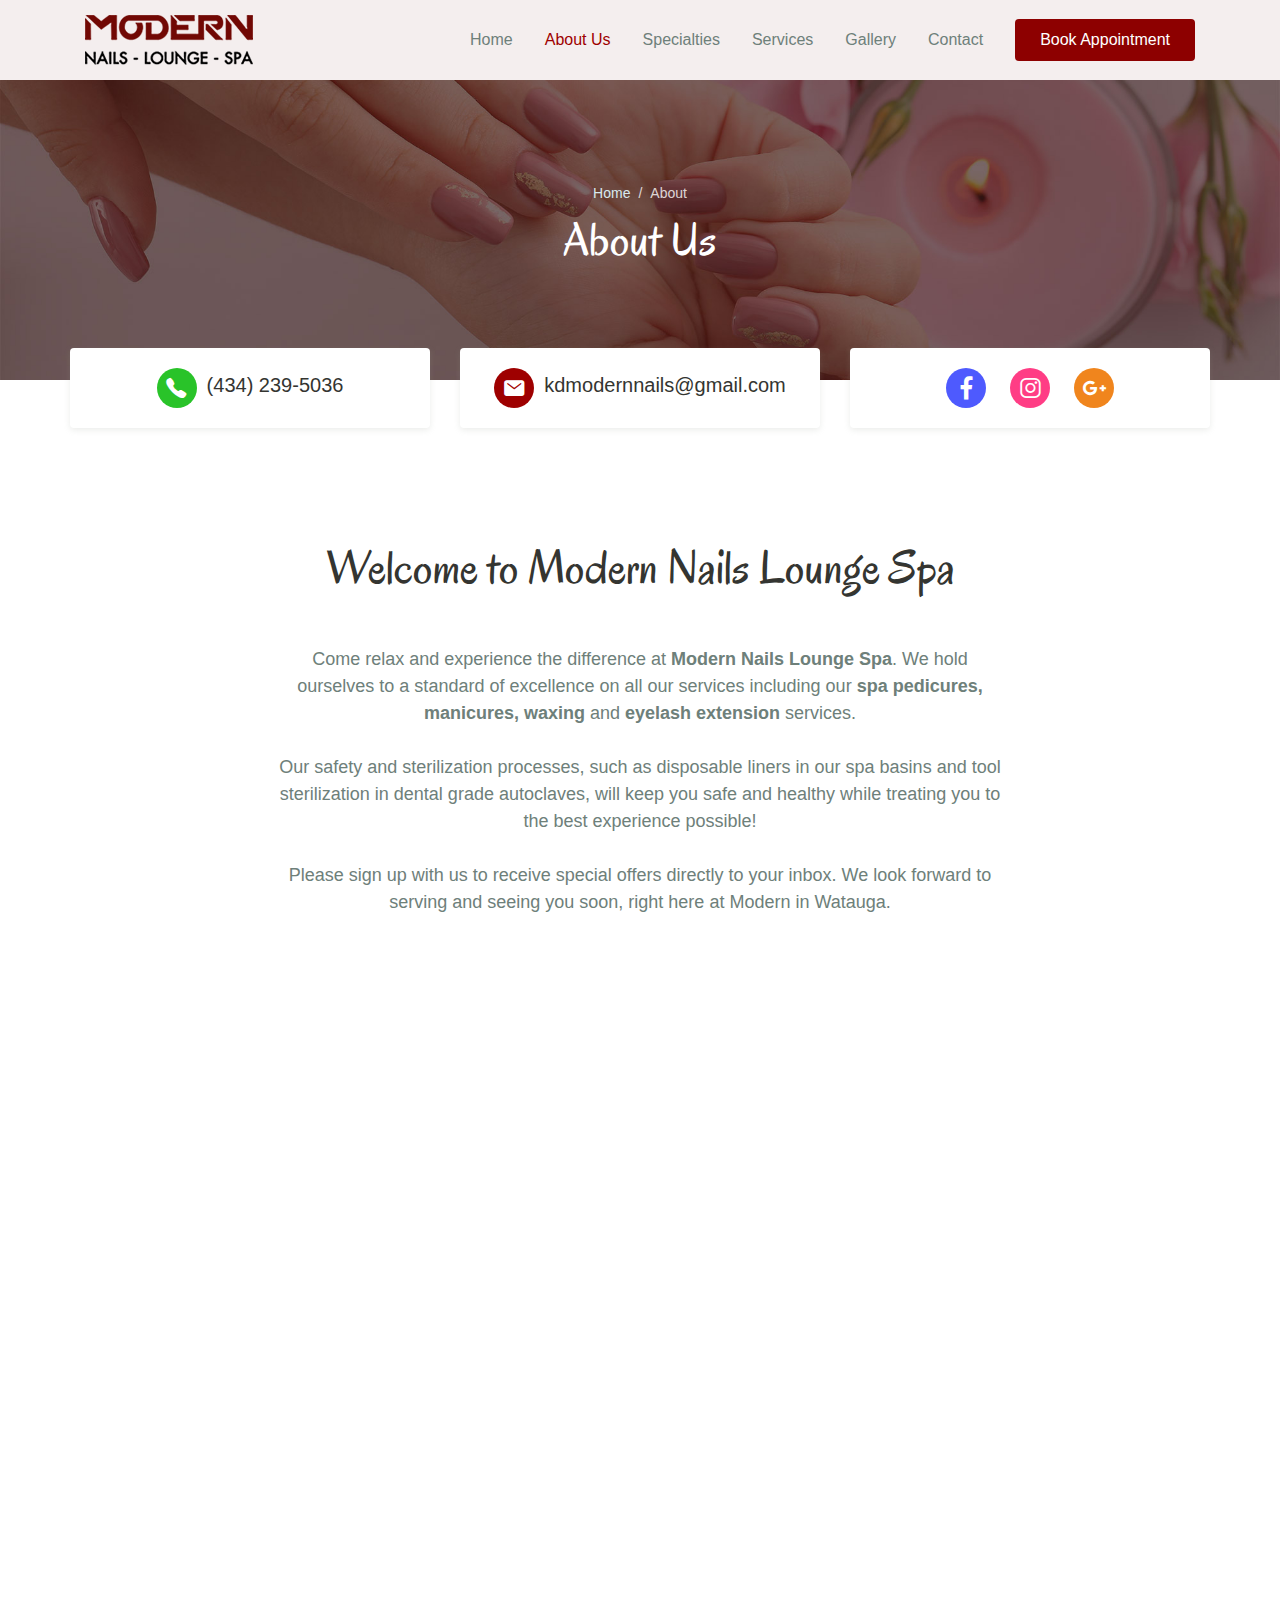
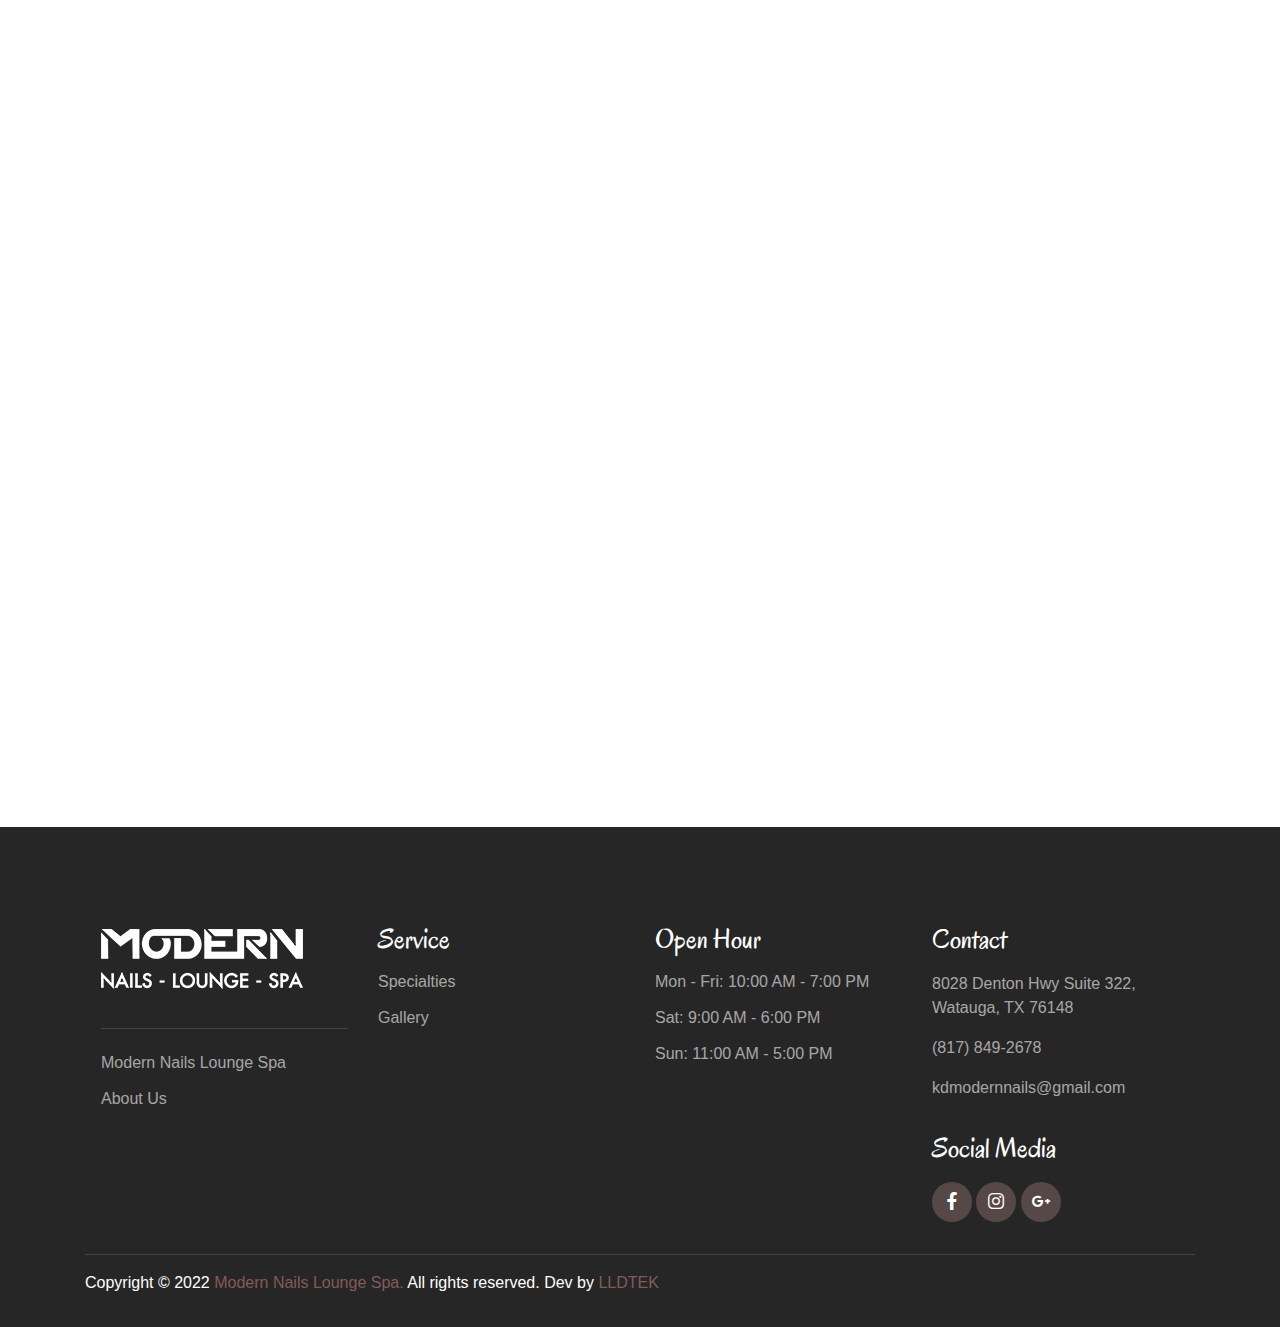
==== about.html @ b83af2dd "asd" ====
<!DOCTYPE html>
<html lang="en">
<head>
  <meta charset="UTF-8">
  <meta name="viewport" content="width=device-width, initial-scale=1.0">

  <meta http-equiv="X-UA-Compatible" content="ie=edge">

  <meta name="copyright" content="MACode ID, https://macodeid.com/">

  <title>Modern Nails Lounge Spa | About Us</title>

  <link rel="icon" href="img/favicon.ico">

  <link rel="stylesheet" href="css/maicons.css">

  <link rel="stylesheet" href="css/bootstrap.css">

  <link rel="stylesheet" href="vendor/owl-carousel/css/owl.carousel.css">

  <link rel="stylesheet" href="vendor/animate/animate.css">

  <link rel="stylesheet" href="css/theme.css">
  <link rel="preconnect" href="https://fonts.googleapis.com">
  <link rel="preconnect" href="https://fonts.gstatic.com" crossorigin>
  <link href="https://fonts.googleapis.com/css2?family=Oregano&display=swap" rel="stylesheet">
</head>
<body>

  <!-- Back to top button -->
  <div class="back-to-top"></div>

  <header>
    <nav class="navbar navbar-expand-lg navbar-light shadow-sm">
      <div class="container">
        <a href="index.html"><img src="img/modern-nails-lounge-logo.png" alt="Modern Nails Lounge Spa"></a>
        <a class="navbar-brand" href="index.html">
        </a>
      
        <button class="navbar-toggler" type="button" data-toggle="collapse" data-target="#navbarSupport" aria-controls="navbarSupport" aria-expanded="false" aria-label="Toggle navigation">
          <span class="navbar-toggler-icon"></span>
        </button>
      
        <div class="collapse navbar-collapse" id="navbarSupport">
          <ul class="navbar-nav ml-auto">
            <li class="nav-item">
              <a class="nav-link" href="index.html">Home</a>
            </li>
            <li class="nav-item active">
              <a class="nav-link" href="about.html">About Us</a>
            </li>
            <li class="nav-item">
              <a class="nav-link" href="specialties.html">Specialties</a>
            </li>
            <li class="nav-item">
              <a class="nav-link" href="services.html">Services</a>
            </li>
            <li class="nav-item">
              <a class="nav-link" href="gallery.html">Gallery</a>
            </li>
            <li class="nav-item">
              <a class="nav-link" href="contact.html">Contact</a>
            </li>
            <li class="nav-item">
              <a class="btn btn-primary ml-lg-3" target=_blank href="https://www.lldtek.com/salon/appt/MTA5NjN8TW9kZXJuTmFpbHMxMjU3OXxUWF8wNTc4N3wyZmE4MjFjZDlkY2Q5Y2VjYjk5MzE4NjRlYmYzYjk3ZQ==">Book Appointment</a>
            </li>
          </ul>
        </div> <!-- .navbar-collapse -->
      </div> <!-- .container -->
    </nav>
  </header>

  <div class="page-banner overlay-dark bg-image" style="background-image: url(img/home/modern-nails-lounge-spa-banner-03.jpg);">
    <div class="banner-section">
      <div class="container text-center wow fadeInUp">
        <nav aria-label="Breadcrumb">
          <ol class="breadcrumb breadcrumb-dark bg-transparent justify-content-center py-0 mb-2">
            <li class="breadcrumb-item"><a href="index.html">Home</a></li>
            <li class="breadcrumb-item active" aria-current="page">About</li>
          </ol>
        </nav>
        <h1 class="font-weight-normal">About Us</h1>
      </div> <!-- .container -->
    </div> <!-- .banner-section -->
  </div> <!-- .page-banner -->


  <div class="page-section py-3 mt-md-n5 custom-index">
    <div class="container p-3 p-md-0">
      <div class="row justify-content-center">
        <div class="col-md-4 col-lg-4 mb-3">
          <div class="card-service wow fadeInUp justify-content-md-center" style="visibility: visible; animation-name: fadeInUp;">
            <div class="circle-shape bg-green text-white">
              <span class="mai-call"></span>
            </div>
            <p>(434) 239-5036</p>
          </div>
        </div>
        <div class="col-md-5 col-lg-4 mb-3">
          <div class="card-service wow fadeInUp justify-content-md-center" style="visibility: visible; animation-name: fadeInUp;">
            <div class="circle-shape bg-primary text-white">
              <span class="mai-mail"></span>
            </div>
            <p>kdmodernnails@gmail.com</p>
          </div>
        </div>
        <div class="col-md-3 col-lg-4">
          <div class="card-service wow fadeInUp justify-content-md-center" style="visibility: visible; animation-name: fadeInUp;">
            <a href="https://www.facebook.com/Modern-Nails-Lounge-Spa-322178868219200" class="facebook" target="_blank">
              <div class="circle-shape bg-secondary text-white mr-2 mr-lg-4">
                <span class="mai-logo-facebook-f"></span>
              </div>
            </a>
            <a href="https://www.facebook.com/Modern-Nails-Lounge-Spa-322178868219200" class="instagram" target="_blank">
              <div class="circle-shape bg-accent text-white mr-2 mr-lg-4">
                <span class="mai-logo-instagram"></span>
              </div>
            </a>
            <a href="https://www.facebook.com/Modern-Nails-Lounge-Spa-322178868219200" class="google" target="_blank">
              <div class="circle-shape bg-orange text-white">
                <span class="mai-logo-google"></span>
              </div>
            </a>
          </div>
        </div>
      </div>
    </div>
  </div>

  <div class="page-section">
    <div class="container">
      <div class="row justify-content-center">
        <div class="col-lg-8 wow fadeInUp">
          <h1 class="text-center mb-5">Welcome to Modern Nails Lounge Spa</h1>
          <div class="text-lg">
            <p class="text-grey mb-4 text-center">Come relax and experience the difference at <b>Modern Nails Lounge Spa</b>. We hold ourselves to a standard of excellence on all our services including our <b>spa pedicures, manicures, waxing </b>and <b>eyelash extension </b> services.
              <br> <br>
  
            Our safety and sterilization processes, such as disposable liners in our spa basins and tool sterilization in dental grade autoclaves, will keep you safe and healthy while treating you to the best experience possible!
            <br><br>
  
            Please sign up with us to receive special offers directly to your inbox. We look forward to serving and seeing you soon, right here at Modern in Watauga.</p>
          </div>
        </div>
        <div class="col-lg-10 mt-5">
          <h1 class="text-center wow fadeInUp">Specialties</h1>
          <img class="m-auto d-block wow fadeInUp" src="img/bg-floral-title.png" alt="">
          <div class="row justify-content-center mt-4">
            <div class="col-md-6 col-lg-4 wow zoomIn">
              <div class="card-doctor">
                <div class="header">
                  <img src="img/home/modern-nails-lounge-spa-specialties-09.jpg" alt="Modern Nails Lounge Spa">
                  <div class="meta">
                    <a target=_blank href="https://www.facebook.com/Modern-Nails-Lounge-Spa-322178868219200"><span class="mai-logo-facebook-f"></span></a>
                    <a target=_blank href="https://www.instagram.com/king_modernnailsinwatauga"><span class="mai-logo-instagram"></span></a>
                    <a target=_blank href="https://goo.gl/maps/R13phb27LmW3voe18"><span class="mai-logo-google"></span></a>
                  </div>
                </div>
              </div>
            </div>
            <div class="col-md-6 col-lg-4 wow zoomIn">
              <div class="card-doctor">
                <div class="header">
                  <img src="img/home/modern-nails-lounge-spa-specialties-08.jpg" alt="Modern Nails Lounge Spa">
                  <div class="meta">
                    <a target=_blank href="https://www.facebook.com/Modern-Nails-Lounge-Spa-322178868219200"><span class="mai-logo-facebook-f"></span></a>
                    <a target=_blank href="https://www.instagram.com/king_modernnailsinwatauga"><span class="mai-logo-instagram"></span></a>
                    <a target=_blank href="https://goo.gl/maps/R13phb27LmW3voe18"><span class="mai-logo-google"></span></a>
                  </div>
                </div>
              </div>
            </div>
            <div class="col-md-6 col-lg-4 wow zoomIn">
              <div class="card-doctor">
                <div class="header">
                  <img src="img/home/modern-nails-lounge-spa-specialties-07.jpg" alt="Modern Nails Lounge Spa">
                  <div class="meta">
                    <a target=_blank href="https://www.facebook.com/Modern-Nails-Lounge-Spa-322178868219200"><span class="mai-logo-facebook-f"></span></a>
                    <a target=_blank href="https://www.instagram.com/king_modernnailsinwatauga"><span class="mai-logo-instagram"></span></a>
                    <a target=_blank href="https://goo.gl/maps/R13phb27LmW3voe18"><span class="mai-logo-google"></span></a>
                  </div>
                </div>
              </div>
            </div>

            <div class="col-md-6 col-lg-4 wow zoomIn">
              <div class="card-doctor">
                <div class="header">
                  <img src="img/home/modern-nails-lounge-spa-specialties-06.jpg" alt="Modern Nails Lounge Spa">
                  <div class="meta">
                    <a target=_blank href="https://www.facebook.com/Modern-Nails-Lounge-Spa-322178868219200"><span class="mai-logo-facebook-f"></span></a>
                    <a target=_blank href="https://www.instagram.com/king_modernnailsinwatauga"><span class="mai-logo-instagram"></span></a>
                    <a target=_blank href="https://goo.gl/maps/R13phb27LmW3voe18"><span class="mai-logo-google"></span></a>
                  </div>
                </div>
              </div>
            </div>

            <div class="col-md-6 col-lg-4 wow zoomIn">
              <div class="card-doctor">
                <div class="header">
                  <img src="img/home/modern-nails-lounge-spa-specialties-05.jpg" alt="Modern Nails Lounge Spa">
                  <div class="meta">
                    <a target=_blank href="https://www.facebook.com/Modern-Nails-Lounge-Spa-322178868219200"><span class="mai-logo-facebook-f"></span></a>
                    <a target=_blank href="https://www.instagram.com/king_modernnailsinwatauga"><span class="mai-logo-instagram"></span></a>
                    <a target=_blank href="https://goo.gl/maps/R13phb27LmW3voe18"><span class="mai-logo-google"></span></a>
                  </div>
                </div>
              </div>
            </div>

            <div class="col-md-6 col-lg-4 wow zoomIn">
              <div class="card-doctor">
                <div class="header">
                  <img src="img/home/modern-nails-lounge-spa-specialties-04.jpg" alt="Modern Nails Lounge Spa">
                  <div class="meta">
                    <a target=_blank href="https://www.facebook.com/Modern-Nails-Lounge-Spa-322178868219200"><span class="mai-logo-facebook-f"></span></a>
                    <a target=_blank href="https://www.instagram.com/king_modernnailsinwatauga"><span class="mai-logo-instagram"></span></a>
                    <a target=_blank href="https://goo.gl/maps/R13phb27LmW3voe18"><span class="mai-logo-google"></span></a>
                  </div>
                </div>
              </div>
            </div>
            <div class="col-md-6 col-lg-4 wow zoomIn">
              <div class="card-doctor">
                <div class="header">
                  <img src="img/home/modern-nails-lounge-spa-specialties-03.jpg" alt="Modern Nails Lounge Spa">
                  <div class="meta">
                    <a target=_blank href="https://www.facebook.com/Modern-Nails-Lounge-Spa-322178868219200"><span class="mai-logo-facebook-f"></span></a>
                    <a target=_blank href="https://www.instagram.com/king_modernnailsinwatauga"><span class="mai-logo-instagram"></span></a>
                    <a target=_blank href="https://goo.gl/maps/R13phb27LmW3voe18"><span class="mai-logo-google"></span></a>
                  </div>
                </div>
              </div>
            </div>
            <div class="col-md-6 col-lg-4 wow zoomIn">
              <div class="card-doctor">
                <div class="header">
                  <img src="img/home/modern-nails-lounge-spa-specialties-02.jpg" alt="Modern Nails Lounge Spa">
                  <div class="meta">
                    <a target=_blank href="https://www.facebook.com/Modern-Nails-Lounge-Spa-322178868219200"><span class="mai-logo-facebook-f"></span></a>
                    <a target=_blank href="https://www.instagram.com/king_modernnailsinwatauga"><span class="mai-logo-instagram"></span></a>
                    <a target=_blank href="https://goo.gl/maps/R13phb27LmW3voe18"><span class="mai-logo-google"></span></a>
                  </div>
                </div>
              </div>
            </div>
            <div class="col-md-6 col-lg-4 wow zoomIn">
              <div class="card-doctor">
                <div class="header">
                  <img src="img/home/modern-nails-lounge-spa-specialties-01.jpg" alt="Modern Nails Lounge Spa">
                  <div class="meta">
                    <a target=_blank href="https://www.facebook.com/Modern-Nails-Lounge-Spa-322178868219200"><span class="mai-logo-facebook-f"></span></a>
                    <a target=_blank href="https://www.instagram.com/king_modernnailsinwatauga"><span class="mai-logo-instagram"></span></a>
                    <a target=_blank href="https://goo.gl/maps/R13phb27LmW3voe18"><span class="mai-logo-google"></span></a>
                  </div>
                </div>
              </div>
            </div>

          </div>
        </div>
      </div>
    </div>
  </div>

  <footer class="page-footer">
    <div class="container">
      <div class="row px-md-3">
        <div class="col-sm-6 col-lg-3 py-3">
          <ul class="footer-menu">
            <li><a href="index.html"><img src="img/modern-nails-lounge-logo-white.png" alt="Modern Nails Lounge Spa" class="margin-bottom"></a></li>
            <hr>
            <li class="mt-3"><a target=_blank href="index.html">Modern Nails Lounge Spa</a></li>
            <li><a target=_blank href="about.html">About Us</a></li>
          </ul>
        </div>
        <div class="col-sm-6 col-lg-3 py-3">
          <h3>Service</h3>
          <ul class="footer-menu">
            <li><a target=_blank href="specialties.html">Specialties</a></li>
            <li><a target=_blank href="gallery.html">Gallery</a></li>
          </ul>
        </div>
        <div class="col-sm-6 col-lg-3 py-3">
          <h3>Open Hour</h3>
          <ul class="footer-menu">
            <li><a href="#">Mon - Fri: 10:00 AM - 7:00 PM</a></li>
            <li><a href="#">Sat: 9:00 AM - 6:00 PM</a></li>
            <li><a href="#">Sun: 11:00 AM - 5:00 PM</a></li>
          </ul>
        </div>
        <div class="col-sm-6 col-lg-3 py-3">
          <h3>Contact</h3>
          <p class="footer-link mt-2">8028 Denton Hwy Suite 322, Watauga, TX 76148</p>
          <a href="tel:+19494469353" class="footer-link">(817) 849-2678</a>
          <a href="mailto:kdmodernnails@gmail.com" class="footer-link">kdmodernnails@gmail.com</a>
        
          <h3 class="mt-3">Social Media</h3>
          <div class="footer-sosmed mt-3">
            <a target=_blank href="https://www.facebook.com/Modern-Nails-Lounge-Spa-322178868219200"><span class="mai-logo-facebook-f"></span></a>
            <a target=_blank href="https://www.instagram.com/king_modernnailsinwatauga"><span class="mai-logo-instagram"></span></a>
            <a target=_blank href="https://www.facebook.com/Modern-Nails-Lounge-Spa-322178868219200"><span class="mai-logo-google"></span></a>
          </div>
        </div>
      </div>
    
      <hr>
      <p id="copyright">Copyright &copy; 2022 <a href="index.html" target="_blank">Modern Nails Lounge Spa. </a> All rights reserved. Dev by <a href="https://www.lldtek.com/" target="_blank">LLDTEK</a> </p>
    </div>
  </footer>

<script src="js/jquery-3.5.1.min.js"></script>

<script src="js/bootstrap.bundle.min.js"></script>

<script src="vendor/owl-carousel/js/owl.carousel.min.js"></script>

<script src="vendor/wow/wow.min.js"></script>

<script src="js/theme.js"></script>
  
</body>
</html>
---- css/maicons.css ----
@font-face {
  font-family: 'maicons';
  src:  url('../fonts/maicons.eot?c9nlkl');
  src:  url('../fonts/maicons.eot?c9nlkl#iefix') format('embedded-opentype'),
    url('../fonts/maicons.ttf?c9nlkl') format('truetype'),
    url('../fonts/maicons.woff?c9nlkl') format('woff'),
    url('../fonts/maicons.svg?c9nlkl#maicons') format('svg');
  font-weight: normal;
  font-style: normal;
  font-display: block;
}

[class^="mai-"], [class*=" mai-"] {
  /* use !important to prevent issues with browser extensions that change fonts */
  font-family: 'maicons' !important;
  speak: none;
  font-style: normal;
  font-weight: normal;
  font-variant: normal;
  text-transform: none;
  line-height: 1;

  /* Better Font Rendering =========== */
  -webkit-font-smoothing: antialiased;
  -moz-osx-font-smoothing: grayscale;
}

.mai-add:before {
  content: "\e900";
}
.mai-add-circle:before {
  content: "\e901";
}
.mai-add-circle-outline:before {
  content: "\e902";
}
.mai-airplane:before {
  content: "\e903";
}
.mai-airplane-outline:before {
  content: "\e904";
}
.mai-alarm:before {
  content: "\e905";
}
.mai-alarm-outline:before {
  content: "\e906";
}
.mai-albums:before {
  content: "\e907";
}
.mai-albums-outline:before {
  content: "\e908";
}
.mai-alert:before {
  content: "\e909";
}
.mai-alert-circle:before {
  content: "\e90a";
}
.mai-alert-circle-outline:before {
  content: "\e90b";
}
.mai-analytics:before {
  content: "\e90c";
}
.mai-analytics-outline:before {
  content: "\e90d";
}
.mai-aperture:before {
  content: "\e90e";
}
.mai-aperture-outline:before {
  content: "\e90f";
}
.mai-apps:before {
  content: "\e910";
}
.mai-apps-outline:before {
  content: "\e911";
}
.mai-archive:before {
  content: "\e912";
}
.mai-archive-outline:before {
  content: "\e913";
}
.mai-arrow-back:before {
  content: "\e914";
}
.mai-arrow-back-circle:before {
  content: "\e915";
}
.mai-arrow-back-circle-outline:before {
  content: "\e916";
}
.mai-arrow-down:before {
  content: "\e917";
}
.mai-arrow-down-circle:before {
  content: "\e918";
}
.mai-arrow-down-circle-outline:before {
  content: "\e919";
}
.mai-arrow-forward:before {
  content: "\e91a";
}
.mai-arrow-forward-circle:before {
  content: "\e91b";
}
.mai-arrow-forward-circle-outline:before {
  content: "\e91c";
}
.mai-arrow-redo:before {
  content: "\e91d";
}
.mai-arrow-redo-circle:before {
  content: "\e91e";
}
.mai-arrow-redo-circle-outline:before {
  content: "\e91f";
}
.mai-arrow-redo-outline:before {
  content: "\e920";
}
.mai-arrow-undo:before {
  content: "\e921";
}
.mai-arrow-undo-circle:before {
  content: "\e922";
}
.mai-arrow-undo-circle-outline:before {
  content: "\e923";
}
.mai-arrow-undo-outline:before {
  content: "\e924";
}
.mai-arrow-up:before {
  content: "\e925";
}
.mai-arrow-up-circle:before {
  content: "\e926";
}
.mai-arrow-up-circle-outline:before {
  content: "\e927";
}
.mai-at:before {
  content: "\e928";
}
.mai-at-circle:before {
  content: "\e929";
}
.mai-at-circle-outline:before {
  content: "\e92a";
}
.mai-attach:before {
  content: "\e92b";
}
.mai-attach-outline:before {
  content: "\e92c";
}
.mai-backspace:before {
  content: "\e92d";
}
.mai-backspace-outline:before {
  content: "\e92e";
}
.mai-bandage:before {
  content: "\e92f";
}
.mai-bandage-outline:before {
  content: "\e930";
}
.mai-bar-chart:before {
  content: "\e932";
}
.mai-bar-chart-outline:before {
  content: "\e933";
}
.mai-barbell:before {
  content: "\e931";
}
.mai-barcode:before {
  content: "\e934";
}
.mai-barcode-outline:before {
  content: "\e935";
}
.mai-baseball:before {
  content: "\e936";
}
.mai-baseball-outline:before {
  content: "\e937";
}
.mai-basket:before {
  content: "\e938";
}
.mai-basket-outline:before {
  content: "\e93b";
}
.mai-basketball:before {
  content: "\e939";
}
.mai-basketball-outline:before {
  content: "\e93a";
}
.mai-battery-charging:before {
  content: "\e93c";
}
.mai-battery-dead:before {
  content: "\e93d";
}
.mai-battery-full:before {
  content: "\e93e";
}
.mai-battery-half:before {
  content: "\e93f";
}
.mai-beaker:before {
  content: "\e940";
}
.mai-beaker-outline:before {
  content: "\e941";
}
.mai-bed:before {
  content: "\e942";
}
.mai-bed-outline:before {
  content: "\e943";
}
.mai-beer:before {
  content: "\e944";
}
.mai-beer-outline:before {
  content: "\e945";
}
.mai-bicycle:before {
  content: "\e946";
}
.mai-bluetooth:before {
  content: "\e947";
}
.mai-boat:before {
  content: "\e948";
}
.mai-boat-outline:before {
  content: "\e949";
}
.mai-body:before {
  content: "\e94a";
}
.mai-body-outline:before {
  content: "\e94b";
}
.mai-bonfire:before {
  content: "\e94c";
}
.mai-bonfire-outline:before {
  content: "\e94d";
}
.mai-book:before {
  content: "\e94e";
}
.mai-book-outline:before {
  content: "\e953";
}
.mai-bookmark:before {
  content: "\e94f";
}
.mai-bookmark-outline:before {
  content: "\e950";
}
.mai-bookmarks:before {
  content: "\e951";
}
.mai-bookmarks-outline:before {
  content: "\e952";
}
.mai-briefcase:before {
  content: "\e954";
}
.mai-briefcase-outline:before {
  content: "\e955";
}
.mai-browsers:before {
  content: "\e956";
}
.mai-browsers-outline:before {
  content: "\e957";
}
.mai-brush:before {
  content: "\e958";
}
.mai-brush-outline:before {
  content: "\e959";
}
.mai-bug:before {
  content: "\e95a";
}
.mai-bug-outline:before {
  content: "\e95b";
}
.mai-build:before {
  content: "\e95c";
}
.mai-build-outline:before {
  content: "\e95d";
}
.mai-bulb:before {
  content: "\e95e";
}
.mai-bulb-outline:before {
  content: "\e95f";
}
.mai-bus:before {
  content: "\e960";
}
.mai-bus-outline:before {
  content: "\e963";
}
.mai-business:before {
  content: "\e961";
}
.mai-business-outline:before {
  content: "\e962";
}
.mai-cafe:before {
  content: "\e964";
}
.mai-cafe-outline:before {
  content: "\e965";
}
.mai-calculator:before {
  content: "\e966";
}
.mai-calculator-outline:before {
  content: "\e967";
}
.mai-calendar:before {
  content: "\e968";
}
.mai-calendar-outline:before {
  content: "\e969";
}
.mai-call:before {
  content: "\e96a";
}
.mai-call-outline:before {
  content: "\e96b";
}
.mai-camera:before {
  content: "\e96c";
}
.mai-camera-outline:before {
  content: "\e96d";
}
.mai-camera-reverse:before {
  content: "\e96e";
}
.mai-camera-reverse-outline:before {
  content: "\e96f";
}
.mai-car:before {
  content: "\e970";
}
.mai-car-outline:before {
  content: "\e97f";
}
.mai-car-sport:before {
  content: "\e980";
}
.mai-car-sport-outline:before {
  content: "\e981";
}
.mai-card:before {
  content: "\e971";
}
.mai-card-outline:before {
  content: "\e972";
}
.mai-caret-back:before {
  content: "\e973";
}
.mai-caret-back-circle:before {
  content: "\e974";
}
.mai-caret-back-circle-outline:before {
  content: "\e975";
}
.mai-caret-down:before {
  content: "\e976";
}
.mai-caret-down-circle:before {
  content: "\e977";
}
.mai-caret-down-circle-outline:before {
  content: "\e978";
}
.mai-caret-forward:before {
  content: "\e979";
}
.mai-caret-forward-circle:before {
  content: "\e97a";
}
.mai-caret-forward-circle-outline:before {
  content: "\e97b";
}
.mai-caret-up:before {
  content: "\e97c";
}
.mai-caret-up-circle:before {
  content: "\e97d";
}
.mai-caret-up-circle-outline:before {
  content: "\e97e";
}
.mai-cart:before {
  content: "\e982";
}
.mai-cart-outline:before {
  content: "\e983";
}
.mai-cash:before {
  content: "\e984";
}
.mai-cash-outline:before {
  content: "\e985";
}
.mai-chatbox:before {
  content: "\e986";
}
.mai-chatbox-ellipses:before {
  content: "\e987";
}
.mai-chatbox-ellipses-outline:before {
  content: "\e988";
}
.mai-chatbox-outline:before {
  content: "\e989";
}
.mai-chatbubble:before {
  content: "\e98a";
}
.mai-chatbubble-ellipses:before {
  content: "\e98b";
}
.mai-chatbubble-ellipses-outline:before {
  content: "\e98c";
}
.mai-chatbubble-outline:before {
  content: "\e98d";
}
.mai-chatbubbles:before {
  content: "\e98e";
}
.mai-chatbubbles-outline:before {
  content: "\e98f";
}
.mai-checkbox:before {
  content: "\e990";
}
.mai-checkbox-outline:before {
  content: "\e991";
}
.mai-checkmark:before {
  content: "\e992";
}
.mai-checkmark-circle:before {
  content: "\e993";
}
.mai-checkmark-circle-outline:before {
  content: "\e994";
}
.mai-checkmark-done:before {
  content: "\e995";
}
.mai-checkmark-done-circle:before {
  content: "\e996";
}
.mai-checkmark-done-circle-outline:before {
  content: "\e997";
}
.mai-chevron-back:before {
  content: "\e998";
}
.mai-chevron-back-circle:before {
  content: "\e999";
}
.mai-chevron-back-circle-outline:before {
  content: "\e99a";
}
.mai-chevron-down:before {
  content: "\e99b";
}
.mai-chevron-down-circle:before {
  content: "\e99c";
}
.mai-chevron-down-circle-outline:before {
  content: "\e99d";
}
.mai-chevron-forward:before {
  content: "\e99e";
}
.mai-chevron-forward-circle:before {
  content: "\e99f";
}
.mai-chevron-forward-circle-outline:before {
  content: "\e9a0";
}
.mai-chevron-up:before {
  content: "\e9a1";
}
.mai-chevron-up-circle:before {
  content: "\e9a2";
}
.mai-chevron-up-circle-outline:before {
  content: "\e9a3";
}
.mai-clipboard:before {
  content: "\e9a4";
}
.mai-clipboard-outline:before {
  content: "\e9a5";
}
.mai-close:before {
  content: "\e9a6";
}
.mai-close-circle:before {
  content: "\e9a7";
}
.mai-close-circle-outline:before {
  content: "\e9a8";
}
.mai-cloud:before {
  content: "\e9a9";
}
.mai-cloud-circle:before {
  content: "\e9aa";
}
.mai-cloud-circle-outline:before {
  content: "\e9ab";
}
.mai-cloud-done:before {
  content: "\e9ac";
}
.mai-cloud-done-outline:before {
  content: "\e9ad";
}
.mai-cloud-download:before {
  content: "\e9ae";
}
.mai-cloud-download-outline:before {
  content: "\e9af";
}
.mai-cloud-offline:before {
  content: "\e9b0";
}
.mai-cloud-offline-outline:before {
  content: "\e9b1";
}
.mai-cloud-outline:before {
  content: "\e9b2";
}
.mai-cloud-upload:before {
  content: "\e9b3";
}
.mai-cloud-upload-outline:before {
  content: "\e9b4";
}
.mai-cloudy:before {
  content: "\e9b5";
}
.mai-cloudy-night:before {
  content: "\e9b6";
}
.mai-cloudy-night-outline:before {
  content: "\e9b7";
}
.mai-cloudy-outline:before {
  content: "\e9b8";
}
.mai-code:before {
  content: "\e9b9";
}
.mai-code-download:before {
  content: "\e9ba";
}
.mai-code-slash:before {
  content: "\e9bb";
}
.mai-code-working:before {
  content: "\e9bc";
}
.mai-cog:before {
  content: "\e9bd";
}
.mai-color-fill:before {
  content: "\e9be";
}
.mai-color-fill-outline:before {
  content: "\e9bf";
}
.mai-color-filter:before {
  content: "\e9c0";
}
.mai-color-filter-outline:before {
  content: "\e9c1";
}
.mai-color-palette:before {
  content: "\e9c2";
}
.mai-color-palette-outline:before {
  content: "\e9c3";
}
.mai-color-wand:before {
  content: "\e9c4";
}
.mai-color-wand-outline:before {
  content: "\e9c5";
}
.mai-compass:before {
  content: "\e9c6";
}
.mai-compass-outline:before {
  content: "\e9c7";
}
.mai-construct:before {
  content: "\e9c8";
}
.mai-construct-outline:before {
  content: "\e9c9";
}
.mai-contract:before {
  content: "\e9ca";
}
.mai-contrast:before {
  content: "\e9cb";
}
.mai-copy:before {
  content: "\e9cc";
}
.mai-copy-outline:before {
  content: "\e9cd";
}
.mai-create:before {
  content: "\e9ce";
}
.mai-create-outline:before {
  content: "\e9cf";
}
.mai-crop:before {
  content: "\e9d0";
}
.mai-cube:before {
  content: "\e9d1";
}
.mai-cube-outline:before {
  content: "\e9d2";
}
.mai-cut:before {
  content: "\e9d3";
}
.mai-desktop:before {
  content: "\e9d4";
}
.mai-desktop-outline:before {
  content: "\e9d5";
}
.mai-disc:before {
  content: "\e9d6";
}
.mai-disc-outline:before {
  content: "\e9d7";
}
.mai-document:before {
  content: "\e9d8";
}
.mai-document-outline:before {
  content: "\e9d9";
}
.mai-document-text:before {
  content: "\e9dc";
}
.mai-document-text-outline:before {
  content: "\e9dd";
}
.mai-documents:before {
  content: "\e9da";
}
.mai-documents-outline:before {
  content: "\e9db";
}
.mai-download:before {
  content: "\e9de";
}
.mai-download-outline:before {
  content: "\e9df";
}
.mai-duplicate:before {
  content: "\e9e0";
}
.mai-duplicate-outline:before {
  content: "\e9e1";
}
.mai-ear:before {
  content: "\e9e2";
}
.mai-ear-outline:before {
  content: "\e9e3";
}
.mai-earth:before {
  content: "\e9e4";
}
.mai-earth-outline:before {
  content: "\e9e5";
}
.mai-easel:before {
  content: "\e9e6";
}
.mai-easel-outline:before {
  content: "\e9e7";
}
.mai-egg:before {
  content: "\e9e8";
}
.mai-egg-outline:before {
  content: "\e9e9";
}
.mai-ellipse:before {
  content: "\e9ea";
}
.mai-ellipse-outline:before {
  content: "\e9eb";
}
.mai-ellipsis-horizontal:before {
  content: "\e9ec";
}
.mai-ellipsis-horizontal-circle:before {
  content: "\e9ed";
}
.mai-ellipsis-vertical:before {
  content: "\e9ee";
}
.mai-ellipsis-vertical-circle:before {
  content: "\e9ef";
}
.mai-enter:before {
  content: "\e9f0";
}
.mai-enter-outline:before {
  content: "\e9f1";
}
.mai-exit:before {
  content: "\e9f2";
}
.mai-exit-outline:before {
  content: "\e9f3";
}
.mai-expand:before {
  content: "\e9f4";
}
.mai-eye:before {
  content: "\e9f5";
}
.mai-eye-off:before {
  content: "\e9f8";
}
.mai-eye-off-outline:before {
  content: "\e9f9";
}
.mai-eye-outline:before {
  content: "\e9fa";
}
.mai-eyedrop:before {
  content: "\e9f6";
}
.mai-eyedrop-outline:before {
  content: "\e9f7";
}
.mai-fast-food:before {
  content: "\e9fb";
}
.mai-fast-food-outline:before {
  content: "\e9fc";
}
.mai-female:before {
  content: "\e9fd";
}
.mai-file-tray:before {
  content: "\e9fe";
}
.mai-file-tray-full:before {
  content: "\e9ff";
}
.mai-file-tray-full-outline:before {
  content: "\ea00";
}
.mai-file-tray-outline:before {
  content: "\ea01";
}
.mai-film:before {
  content: "\ea02";
}
.mai-film-outline:before {
  content: "\ea03";
}
.mai-filter:before {
  content: "\ea04";
}
.mai-finger-print:before {
  content: "\ea05";
}
.mai-fitness:before {
  content: "\ea06";
}
.mai-fitness-outline:before {
  content: "\ea07";
}
.mai-flag:before {
  content: "\ea08";
}
.mai-flag-outline:before {
  content: "\ea09";
}
.mai-flame:before {
  content: "\ea0a";
}
.mai-flame-outline:before {
  content: "\ea0b";
}
.mai-flash:before {
  content: "\ea0c";
}
.mai-flash-off:before {
  content: "\ea0f";
}
.mai-flash-off-outline:before {
  content: "\ea10";
}
.mai-flash-outline:before {
  content: "\ea11";
}
.mai-flashlight:before {
  content: "\ea0d";
}
.mai-flashlight-outline:before {
  content: "\ea0e";
}
.mai-flask:before {
  content: "\ea12";
}
.mai-flask-outline:before {
  content: "\ea13";
}
.mai-flower:before {
  content: "\ea14";
}
.mai-flower-outline:before {
  content: "\ea15";
}
.mai-folder:before {
  content: "\ea16";
}
.mai-folder-open:before {
  content: "\ea17";
}
.mai-folder-open-outline:before {
  content: "\ea18";
}
.mai-folder-outline:before {
  content: "\ea19";
}
.mai-football:before {
  content: "\ea1a";
}
.mai-football-outline:before {
  content: "\ea1b";
}
.mai-funnel:before {
  content: "\ea1c";
}
.mai-funnel-outline:before {
  content: "\ea1d";
}
.mai-game-controller:before {
  content: "\ea1e";
}
.mai-game-controller-outline:before {
  content: "\ea1f";
}
.mai-gift:before {
  content: "\ea20";
}
.mai-gift-outline:before {
  content: "\ea21";
}
.mai-git-branch:before {
  content: "\ea22";
}
.mai-git-commit:before {
  content: "\ea23";
}
.mai-git-compare:before {
  content: "\ea24";
}
.mai-git-merge:before {
  content: "\ea25";
}
.mai-git-network:before {
  content: "\ea26";
}
.mai-git-pull-request:before {
  content: "\ea27";
}
.mai-glasses:before {
  content: "\ea28";
}
.mai-glasses-outline:before {
  content: "\ea29";
}
.mai-globe:before {
  content: "\ea2a";
}
.mai-globe-outline:before {
  content: "\ea2b";
}
.mai-golf:before {
  content: "\ea2c";
}
.mai-golf-outline:before {
  content: "\ea2d";
}
.mai-grid:before {
  content: "\ea2e";
}
.mai-grid-outline:before {
  content: "\ea2f";
}
.mai-hammer:before {
  content: "\ea30";
}
.mai-hammer-outline:before {
  content: "\ea31";
}
.mai-hand-left:before {
  content: "\ea32";
}
.mai-hand-left-outline:before {
  content: "\ea33";
}
.mai-hand-right:before {
  content: "\ea34";
}
.mai-hand-right-outline:before {
  content: "\ea35";
}
.mai-happy:before {
  content: "\ea36";
}
.mai-happy-outline:before {
  content: "\ea37";
}
.mai-hardware-chip:before {
  content: "\ea38";
}
.mai-hardware-chip-outline:before {
  content: "\ea39";
}
.mai-headset:before {
  content: "\ea3a";
}
.mai-headset-outline:before {
  content: "\ea3b";
}
.mai-heart:before {
  content: "\ea3c";
}
.mai-heart-circle:before {
  content: "\ea3d";
}
.mai-heart-circle-outline:before {
  content: "\ea3e";
}
.mai-heart-dislike:before {
  content: "\ea3f";
}
.mai-heart-dislike-circle:before {
  content: "\ea40";
}
.mai-heart-dislike-circle-outline:before {
  content: "\ea41";
}
.mai-heart-dislike-outline:before {
  content: "\ea42";
}
.mai-heart-half:before {
  content: "\ea43";
}
.mai-heart-half-outline:before {
  content: "\ea44";
}
.mai-heart-outline:before {
  content: "\ea45";
}
.mai-help:before {
  content: "\ea46";
}
.mai-help-buoy:before {
  content: "\ea47";
}
.mai-help-buoy-outline:before {
  content: "\ea48";
}
.mai-help-circle:before {
  content: "\ea49";
}
.mai-help-circle-outline:before {
  content: "\ea4a";
}
.mai-home:before {
  content: "\ea4b";
}
.mai-home-outline:before {
  content: "\ea4c";
}
.mai-hourglass:before {
  content: "\ea4d";
}
.mai-hourglass-outline:before {
  content: "\ea4e";
}
.mai-ice-cream:before {
  content: "\ea4f";
}
.mai-ice-cream-outline:before {
  content: "\ea50";
}
.mai-image:before {
  content: "\ea51";
}
.mai-image-outline:before {
  content: "\ea52";
}
.mai-images:before {
  content: "\ea53";
}
.mai-images-outline:before {
  content: "\ea54";
}
.mai-infinite:before {
  content: "\ea55";
}
.mai-information:before {
  content: "\ea56";
}
.mai-information-circle:before {
  content: "\ea57";
}
.mai-information-circle-outline:before {
  content: "\ea58";
}
.mai-journal:before {
  content: "\ea59";
}
.mai-journal-outline:before {
  content: "\ea5a";
}
.mai-key:before {
  content: "\ea5b";
}
.mai-key-outline:before {
  content: "\ea5c";
}
.mai-keypad:before {
  content: "\ea5d";
}
.mai-keypad-outline:before {
  content: "\ea5e";
}
.mai-language:before {
  content: "\ea5f";
}
.mai-laptop:before {
  content: "\ea60";
}
.mai-laptop-outline:before {
  content: "\ea61";
}
.mai-layers:before {
  content: "\ea62";
}
.mai-layers-outline:before {
  content: "\ea63";
}
.mai-leaf:before {
  content: "\ea64";
}
.mai-leaf-outline:before {
  content: "\ea65";
}
.mai-library:before {
  content: "\ea66";
}
.mai-library-outline:before {
  content: "\ea67";
}
.mai-link:before {
  content: "\ea68";
}
.mai-list:before {
  content: "\ea69";
}
.mai-list-circle:before {
  content: "\ea6a";
}
.mai-list-circle-outline:before {
  content: "\ea6b";
}
.mai-locate:before {
  content: "\ea6c";
}
.mai-location:before {
  content: "\ea6d";
}
.mai-location-outline:before {
  content: "\ea6e";
}
.mai-lock-closed:before {
  content: "\ea6f";
}
.mai-lock-closed-outline:before {
  content: "\ea70";
}
.mai-lock-open:before {
  content: "\ea71";
}
.mai-lock-open-outline:before {
  content: "\ea72";
}
.mai-log-in:before {
  content: "\ea73";
}
.mai-log-in-outline:before {
  content: "\ea74";
}
.mai-log-out:before {
  content: "\ea75";
}
.mai-log-out-outline:before {
  content: "\ea76";
}
.mai-logo-500px:before {
  content: "\ea8e";
}
.mai-logo-accessible-icon:before {
  content: "\eaef";
}
.mai-logo-accusoft:before {
  content: "\eba2";
}
.mai-logo-algolia:before {
  content: "\eba3";
}
.mai-logo-alipay:before {
  content: "\eba4";
}
.mai-logo-amazon:before {
  content: "\eba5";
}
.mai-logo-amplify:before {
  content: "\eba6";
}
.mai-logo-android:before {
  content: "\eba7";
}
.mai-logo-angular:before {
  content: "\eba8";
}
.mai-logo-apple:before {
  content: "\eba9";
}
.mai-logo-apple-appstore:before {
  content: "\ebaa";
}
.mai-logo-aws:before {
  content: "\ebab";
}
.mai-logo-behance:before {
  content: "\ebac";
}
.mai-logo-bitbucket:before {
  content: "\ebad";
}
.mai-logo-bitcoin:before {
  content: "\ebae";
}
.mai-logo-blackberry:before {
  content: "\ebaf";
}
.mai-logo-blogger:before {
  content: "\ebb0";
}
.mai-logo-buffer:before {
  content: "\ebb1";
}
.mai-logo-buysellads:before {
  content: "\ebb2";
}
.mai-logo-capacitor:before {
  content: "\ebb3";
}
.mai-logo-cc-amazon-pay:before {
  content: "\ebb4";
}
.mai-logo-cc-amex:before {
  content: "\ebb5";
}
.mai-logo-cc-apple-pay:before {
  content: "\ebb6";
}
.mai-logo-cc-diners-club:before {
  content: "\ebb7";
}
.mai-logo-cc-discover:before {
  content: "\ebb8";
}
.mai-logo-cc-jcb:before {
  content: "\ebb9";
}
.mai-logo-cc-mastercard:before {
  content: "\ebba";
}
.mai-logo-cc-paypal:before {
  content: "\ebbb";
}
.mai-logo-cc-stripe:before {
  content: "\ebbc";
}
.mai-logo-cc-visa:before {
  content: "\ebbd";
}
.mai-logo-chrome:before {
  content: "\ebbe";
}
.mai-logo-closed-captioning:before {
  content: "\ebbf";
}
.mai-logo-codepen:before {
  content: "\ebc0";
}
.mai-logo-cpanel:before {
  content: "\ebc1";
}
.mai-logo-creative-commons:before {
  content: "\ebc2";
}
.mai-logo-css3:before {
  content: "\ebc3";
}
.mai-logo-cuttlefish:before {
  content: "\ebc4";
}
.mai-logo-d-and-d:before {
  content: "\ebc5";
}
.mai-logo-dashcube:before {
  content: "\ebc6";
}
.mai-logo-designernews:before {
  content: "\ebc7";
}
.mai-logo-deviantart:before {
  content: "\ebc8";
}
.mai-logo-digg:before {
  content: "\ebc9";
}
.mai-logo-digital-ocean:before {
  content: "\ebca";
}
.mai-logo-discord:before {
  content: "\ebcb";
}
.mai-logo-discourse:before {
  content: "\ebcc";
}
.mai-logo-dochub:before {
  content: "\ebcd";
}
.mai-logo-docker:before {
  content: "\ebce";
}
.mai-logo-dribbble:before {
  content: "\ebcf";
}
.mai-logo-dropbox:before {
  content: "\ebd0";
}
.mai-logo-drupal:before {
  content: "\ebd1";
}
.mai-logo-dyalog:before {
  content: "\ebd2";
}
.mai-logo-earlybirds:before {
  content: "\ebd3";
}
.mai-logo-ebay:before {
  content: "\ebd4";
}
.mai-logo-edge:before {
  content: "\ebd5";
}
.mai-logo-electron:before {
  content: "\ebd6";
}
.mai-logo-elementor:before {
  content: "\ebd7";
}
.mai-logo-ello:before {
  content: "\ebd8";
}
.mai-logo-ember:before {
  content: "\ebd9";
}
.mai-logo-empire:before {
  content: "\ebda";
}
.mai-logo-envira:before {
  content: "\ebdb";
}
.mai-logo-erlang:before {
  content: "\ebdc";
}
.mai-logo-etsy:before {
  content: "\ebdd";
}
.mai-logo-euro:before {
  content: "\ebde";
}
.mai-logo-expeditedssl:before {
  content: "\ebdf";
}
.mai-logo-facebook:before {
  content: "\ebe0";
}
.mai-logo-facebook-f:before {
  content: "\ebe1";
}
.mai-logo-facebook-messenger:before {
  content: "\ebe2";
}
.mai-logo-firebase:before {
  content: "\ebe3";
}
.mai-logo-firefox:before {
  content: "\ebe4";
}
.mai-logo-flickr:before {
  content: "\ebe5";
}
.mai-logo-flipboard:before {
  content: "\ebe6";
}
.mai-logo-fly:before {
  content: "\ebe7";
}
.mai-logo-foursquare:before {
  content: "\ebe8";
}
.mai-logo-freebsd:before {
  content: "\ebe9";
}
.mai-logo-gg:before {
  content: "\ebea";
}
.mai-logo-git:before {
  content: "\ebeb";
}
.mai-logo-github:before {
  content: "\ebec";
}
.mai-logo-github-alt:before {
  content: "\ebed";
}
.mai-logo-gitlab:before {
  content: "\ebee";
}
.mai-logo-gitter:before {
  content: "\ebef";
}
.mai-logo-glide:before {
  content: "\ebf0";
}
.mai-logo-glide-g:before {
  content: "\ebf1";
}
.mai-logo-google:before {
  content: "\ebf2";
}
.mai-logo-google-drive:before {
  content: "\ebf3";
}
.mai-logo-google-play:before {
  content: "\ebf4";
}
.mai-logo-google-playstore:before {
  content: "\ebf5";
}
.mai-logo-google-plus:before {
  content: "\ebf6";
}
.mai-logo-google:before {
  content: "\ebf7";
}
.mai-logo-google-wallet:before {
  content: "\ebf8";
}
.mai-logo-grunt:before {
  content: "\ebf9";
}
.mai-logo-gulp:before {
  content: "\ebfa";
}
.mai-logo-hackernews:before {
  content: "\ebfb";
}
.mai-logo-hotjar:before {
  content: "\ebfc";
}
.mai-logo-html5:before {
  content: "\ebfd";
}
.mai-logo-hubspot:before {
  content: "\ebfe";
}
.mai-logo-imdb:before {
  content: "\ebff";
}
.mai-logo-instagram:before {
  content: "\ec00";
}
.mai-logo-internet-explorer:before {
  content: "\ec01";
}
.mai-logo-ionic:before {
  content: "\ec02";
}
.mai-logo-ionitron:before {
  content: "\ec03";
}
.mai-logo-itunes:before {
  content: "\ec04";
}
.mai-logo-java:before {
  content: "\ec05";
}
.mai-logo-javascript:before {
  content: "\ec06";
}
.mai-logo-joomla:before {
  content: "\ec07";
}
.mai-logo-jsfiddle:before {
  content: "\ec08";
}
.mai-logo-keycdn:before {
  content: "\ec09";
}
.mai-logo-laravel:before {
  content: "\ec0a";
}
.mai-logo-lastfm:before {
  content: "\ec0b";
}
.mai-logo-leanpub:before {
  content: "\ec0c";
}
.mai-logo-less:before {
  content: "\ec0d";
}
.mai-logo-line:before {
  content: "\ec0e";
}
.mai-logo-linkedin:before {
  content: "\ec0f";
}
.mai-logo-linux:before {
  content: "\ec10";
}
.mai-logo-magento:before {
  content: "\ec11";
}
.mai-logo-mailchimp:before {
  content: "\ec12";
}
.mai-logo-markdown:before {
  content: "\ec13";
}
.mai-logo-maxcdn:before {
  content: "\ec14";
}
.mai-logo-medium:before {
  content: "\ec15";
}
.mai-logo-medium-m:before {
  content: "\ec16";
}
.mai-logo-meetup:before {
  content: "\ec17";
}
.mai-logo-microsoft:before {
  content: "\ec18";
}
.mai-logo-mix:before {
  content: "\ec19";
}
.mai-logo-mixcloud:before {
  content: "\ec1a";
}
.mai-logo-nodejs:before {
  content: "\ec1b";
}
.mai-logo-npm:before {
  content: "\ec1c";
}
.mai-logo-octocat:before {
  content: "\ec1d";
}
.mai-logo-opencart:before {
  content: "\ec1e";
}
.mai-logo-openid:before {
  content: "\ec1f";
}
.mai-logo-opera:before {
  content: "\ec20";
}
.mai-logo-patreon:before {
  content: "\ec21";
}
.mai-logo-paypal:before {
  content: "\ec22";
}
.mai-logo-php:before {
  content: "\ec23";
}
.mai-logo-pinterest:before {
  content: "\ec24";
}
.mai-logo-pinterest-p:before {
  content: "\ec25";
}
.mai-logo-playstation:before {
  content: "\ec26";
}
.mai-logo-product-hunt:before {
  content: "\ec27";
}
.mai-logo-pwa:before {
  content: "\ec28";
}
.mai-logo-python:before {
  content: "\ec29";
}
.mai-logo-qq:before {
  content: "\ec2a";
}
.mai-logo-quora:before {
  content: "\ec2b";
}
.mai-logo-react:before {
  content: "\ec2c";
}
.mai-logo-readme:before {
  content: "\ec2d";
}
.mai-logo-reddit:before {
  content: "\ec2e";
}
.mai-logo-researchgate:before {
  content: "\ec2f";
}
.mai-logo-rocketchat:before {
  content: "\ec30";
}
.mai-logo-rss:before {
  content: "\ec31";
}
.mai-logo-safari:before {
  content: "\ec32";
}
.mai-logo-sass:before {
  content: "\ec33";
}
.mai-logo-scribd:before {
  content: "\ec34";
}
.mai-logo-searchengin:before {
  content: "\ec35";
}
.mai-logo-sellcast:before {
  content: "\ec36";
}
.mai-logo-sellsy:before {
  content: "\ec37";
}
.mai-logo-skype:before {
  content: "\ec38";
}
.mai-logo-slack:before {
  content: "\ec39";
}
.mai-logo-slideshare:before {
  content: "\ec3a";
}
.mai-logo-snapchat:before {
  content: "\ec3b";
}
.mai-logo-soundcloud:before {
  content: "\ec3c";
}
.mai-logo-spotify:before {
  content: "\ec3d";
}
.mai-logo-squarespace:before {
  content: "\ec3e";
}
.mai-logo-stack-exchange:before {
  content: "\ec3f";
}
.mai-logo-stackoverflow:before {
  content: "\ec40";
}
.mai-logo-staylinked:before {
  content: "\ec41";
}
.mai-logo-steam:before {
  content: "\ec42";
}
.mai-logo-stencil:before {
  content: "\ec43";
}
.mai-logo-stripe:before {
  content: "\ec44";
}
.mai-logo-stripe-s:before {
  content: "\ec45";
}
.mai-logo-teamspeak:before {
  content: "\ec46";
}
.mai-logo-telegram:before {
  content: "\ec47";
}
.mai-logo-trello:before {
  content: "\ec48";
}
.mai-logo-tripadvisor:before {
  content: "\ec49";
}
.mai-logo-tumblr:before {
  content: "\ec4a";
}
.mai-logo-tux:before {
  content: "\ec4b";
}
.mai-logo-twitch:before {
  content: "\ec4c";
}
.mai-logo-twitter:before {
  content: "\ec4d";
}
.mai-logo-uber:before {
  content: "\ec4e";
}
.mai-logo-uikit:before {
  content: "\ec4f";
}
.mai-logo-usd:before {
  content: "\ec50";
}
.mai-logo-viacoin:before {
  content: "\ec51";
}
.mai-logo-viadeo:before {
  content: "\ec52";
}
.mai-logo-viber:before {
  content: "\ec53";
}
.mai-logo-vimeo:before {
  content: "\ec54";
}
.mai-logo-vk:before {
  content: "\ec55";
}
.mai-logo-vue:before {
  content: "\ec56";
}
.mai-logo-web-component:before {
  content: "\ec57";
}
.mai-logo-weebly:before {
  content: "\ec58";
}
.mai-logo-weibo:before {
  content: "\ec59";
}
.mai-logo-whatsapp:before {
  content: "\ec5a";
}
.mai-logo-whmcs:before {
  content: "\ec5b";
}
.mai-logo-wikipedia-w:before {
  content: "\ec5c";
}
.mai-logo-windows:before {
  content: "\ec5d";
}
.mai-logo-wix:before {
  content: "\ec5e";
}
.mai-logo-wordpress:before {
  content: "\ec5f";
}
.mai-logo-xbox:before {
  content: "\ec60";
}
.mai-logo-xing:before {
  content: "\ec61";
}
.mai-logo-yahoo:before {
  content: "\ec62";
}
.mai-logo-yen:before {
  content: "\ec63";
}
.mai-logo-youtube:before {
  content: "\ec64";
}
.mai-magnet:before {
  content: "\ea77";
}
.mai-magnet-outline:before {
  content: "\ea78";
}
.mai-mail:before {
  content: "\ea79";
}
.mai-mail-open:before {
  content: "\ea7a";
}
.mai-mail-open-outline:before {
  content: "\ea7b";
}
.mai-mail-outline:before {
  content: "\ea7c";
}
.mai-mail-unread:before {
  content: "\ea7d";
}
.mai-mail-unread-outline:before {
  content: "\ea7e";
}
.mai-male:before {
  content: "\ea7f";
}
.mai-male-female:before {
  content: "\ea80";
}
.mai-man:before {
  content: "\ea81";
}
.mai-man-outline:before {
  content: "\ea82";
}
.mai-map:before {
  content: "\ea83";
}
.mai-map-outline:before {
  content: "\ea84";
}
.mai-medal:before {
  content: "\ea85";
}
.mai-medal-outline:before {
  content: "\ea86";
}
.mai-medical:before {
  content: "\ea87";
}
.mai-medical-outline:before {
  content: "\ea88";
}
.mai-medkit:before {
  content: "\ea89";
}
.mai-medkit-outline:before {
  content: "\ea8a";
}
.mai-megaphone:before {
  content: "\ea8b";
}
.mai-megaphone-outline:before {
  content: "\ea8c";
}
.mai-menu:before {
  content: "\ea8d";
}
.mai-mic:before {
  content: "\ea8f";
}
.mai-mic-circle:before {
  content: "\ea90";
}
.mai-mic-circle-outline:before {
  content: "\ea91";
}
.mai-mic-off:before {
  content: "\ea92";
}
.mai-mic-off-circle:before {
  content: "\ea93";
}
.mai-mic-off-circle-outline:before {
  content: "\ea94";
}
.mai-mic-off-outline:before {
  content: "\ea95";
}
.mai-mic-outline:before {
  content: "\ea96";
}
.mai-moon:before {
  content: "\ea97";
}
.mai-moon-outline:before {
  content: "\ea98";
}
.mai-move:before {
  content: "\ea99";
}
.mai-musical-note:before {
  content: "\ea9a";
}
.mai-musical-note-outline:before {
  content: "\ea9b";
}
.mai-musical-notes:before {
  content: "\ea9c";
}
.mai-musical-notes-outline:before {
  content: "\ea9d";
}
.mai-navigate:before {
  content: "\ea9e";
}
.mai-navigate-circle:before {
  content: "\ea9f";
}
.mai-navigate-circle-outline:before {
  content: "\eaa0";
}
.mai-navigate-outline:before {
  content: "\eaa1";
}
.mai-newspaper:before {
  content: "\eaa2";
}
.mai-newspaper-outline:before {
  content: "\eaa3";
}
.mai-notifications:before {
  content: "\eaa4";
}
.mai-notifications-circle:before {
  content: "\eaa5";
}
.mai-notifications-circle-outline:before {
  content: "\eaa6";
}
.mai-notifications-off:before {
  content: "\eaa7";
}
.mai-notifications-off-circle:before {
  content: "\eaa8";
}
.mai-notifications-off-circle-outline:before {
  content: "\eaa9";
}
.mai-notifications-off-outline:before {
  content: "\eaaa";
}
.mai-notifications-outline:before {
  content: "\eaab";
}
.mai-nuclear:before {
  content: "\eaac";
}
.mai-nuclear-outline:before {
  content: "\eaad";
}
.mai-nutrition:before {
  content: "\eaae";
}
.mai-nutrition-outline:before {
  content: "\eaaf";
}
.mai-open:before {
  content: "\eab0";
}
.mai-open-outline:before {
  content: "\eab1";
}
.mai-options:before {
  content: "\eab2";
}
.mai-options-outline:before {
  content: "\eab3";
}
.mai-paper-plane:before {
  content: "\eab4";
}
.mai-paper-plane-outline:before {
  content: "\eab5";
}
.mai-partly-sunny:before {
  content: "\eab6";
}
.mai-partly-sunny-outline:before {
  content: "\eab7";
}
.mai-pause:before {
  content: "\eab8";
}
.mai-pause-circle:before {
  content: "\eab9";
}
.mai-pause-circle-outline:before {
  content: "\eaba";
}
.mai-paw:before {
  content: "\eabb";
}
.mai-paw-outline:before {
  content: "\eabc";
}
.mai-pencil:before {
  content: "\eabd";
}
.mai-people:before {
  content: "\eabe";
}
.mai-people-circle:before {
  content: "\eabf";
}
.mai-people-circle-outline:before {
  content: "\eac0";
}
.mai-people-outline:before {
  content: "\eac1";
}
.mai-person:before {
  content: "\eac2";
}
.mai-person-add:before {
  content: "\eac3";
}
.mai-person-add-outline:before {
  content: "\eac4";
}
.mai-person-circle:before {
  content: "\eac5";
}
.mai-person-circle-outline:before {
  content: "\eac6";
}
.mai-person-outline:before {
  content: "\eac7";
}
.mai-person-remove:before {
  content: "\eac8";
}
.mai-person-remove-outline:before {
  content: "\eac9";
}
.mai-phone-landscape:before {
  content: "\eaca";
}
.mai-phone-landscape-outline:before {
  content: "\eacb";
}
.mai-phone-portrait:before {
  content: "\eacc";
}
.mai-phone-portrait-outline:before {
  content: "\eacd";
}
.mai-pie-chart:before {
  content: "\eace";
}
.mai-pie-chart-outline:before {
  content: "\eacf";
}
.mai-pin:before {
  content: "\ead0";
}
.mai-pin-outline:before {
  content: "\ead1";
}
.mai-pint:before {
  content: "\ead2";
}
.mai-pint-outline:before {
  content: "\ead3";
}
.mai-pizza:before {
  content: "\ead4";
}
.mai-pizza-outline:before {
  content: "\ead5";
}
.mai-planet:before {
  content: "\ead6";
}
.mai-planet-outline:before {
  content: "\ead7";
}
.mai-play:before {
  content: "\ead8";
}
.mai-play-back:before {
  content: "\ead9";
}
.mai-play-back-circle:before {
  content: "\eada";
}
.mai-play-back-circle-outline:before {
  content: "\eadb";
}
.mai-play-back-outline:before {
  content: "\eadc";
}
.mai-play-circle:before {
  content: "\eadd";
}
.mai-play-circle-outline:before {
  content: "\eade";
}
.mai-play-forward:before {
  content: "\eadf";
}
.mai-play-forward-circle:before {
  content: "\eae0";
}
.mai-play-forward-circle-outline:before {
  content: "\eae1";
}
.mai-play-forward-outline:before {
  content: "\eae2";
}
.mai-play-outline:before {
  content: "\eae3";
}
.mai-play-skip-back:before {
  content: "\eae4";
}
.mai-play-skip-back-circle:before {
  content: "\eae5";
}
.mai-play-skip-back-circle-outline:before {
  content: "\eae6";
}
.mai-play-skip-back-outline:before {
  content: "\eae7";
}
.mai-play-skip-forward:before {
  content: "\eae8";
}
.mai-play-skip-forward-circle:before {
  content: "\eae9";
}
.mai-play-skip-forward-circle-outline:before {
  content: "\eaea";
}
.mai-play-skip-forward-outline:before {
  content: "\eaeb";
}
.mai-podium:before {
  content: "\eaec";
}
.mai-podium-outline:before {
  content: "\eaed";
}
.mai-power:before {
  content: "\eaee";
}
.mai-pricetag:before {
  content: "\eaf0";
}
.mai-pricetag-outline:before {
  content: "\eaf1";
}
.mai-pricetags:before {
  content: "\eaf2";
}
.mai-pricetags-outline:before {
  content: "\eaf3";
}
.mai-print:before {
  content: "\eaf4";
}
.mai-print-outline:before {
  content: "\eaf5";
}
.mai-pulse:before {
  content: "\eaf6";
}
.mai-pulse-outline:before {
  content: "\eaf7";
}
.mai-push:before {
  content: "\eaf8";
}
.mai-push-outline:before {
  content: "\eaf9";
}
.mai-qr-code:before {
  content: "\eafa";
}
.mai-qr-code-outline:before {
  content: "\eafb";
}
.mai-radio:before {
  content: "\eafc";
}
.mai-radio-button-off:before {
  content: "\eafd";
}
.mai-radio-button-on:before {
  content: "\eafe";
}
.mai-rainy:before {
  content: "\eaff";
}
.mai-rainy-outline:before {
  content: "\eb00";
}
.mai-reader:before {
  content: "\eb01";
}
.mai-reader-outline:before {
  content: "\eb02";
}
.mai-receipt:before {
  content: "\eb03";
}
.mai-receipt-outline:before {
  content: "\eb04";
}
.mai-recording:before {
  content: "\eb05";
}
.mai-recording-outline:before {
  content: "\eb06";
}
.mai-refresh:before {
  content: "\eb07";
}
.mai-refresh-circle:before {
  content: "\eb08";
}
.mai-refresh-circle-outline:before {
  content: "\eb09";
}
.mai-reload:before {
  content: "\eb0a";
}
.mai-reload-circle:before {
  content: "\eb0b";
}
.mai-reload-circle-outline:before {
  content: "\eb0c";
}
.mai-remove:before {
  content: "\eb0d";
}
.mai-remove-circle:before {
  content: "\eb0e";
}
.mai-remove-circle-outline:before {
  content: "\eb0f";
}
.mai-reorder-four:before {
  content: "\eb10";
}
.mai-reorder-three:before {
  content: "\eb11";
}
.mai-reorder-two:before {
  content: "\eb12";
}
.mai-repeat:before {
  content: "\eb13";
}
.mai-resize:before {
  content: "\eb14";
}
.mai-restaurant:before {
  content: "\eb15";
}
.mai-restaurant-outline:before {
  content: "\eb16";
}
.mai-return-down-back:before {
  content: "\eb17";
}
.mai-return-down-forward:before {
  content: "\eb18";
}
.mai-return-up-back:before {
  content: "\eb19";
}
.mai-return-up-forward:before {
  content: "\eb1a";
}
.mai-ribbon:before {
  content: "\eb1b";
}
.mai-ribbon-outline:before {
  content: "\eb1c";
}
.mai-rocket:before {
  content: "\eb1d";
}
.mai-rocket-outline:before {
  content: "\eb1e";
}
.mai-rose:before {
  content: "\eb1f";
}
.mai-rose-outline:before {
  content: "\eb20";
}
.mai-sad:before {
  content: "\eb21";
}
.mai-sad-outline:before {
  content: "\eb22";
}
.mai-save:before {
  content: "\eb23";
}
.mai-save-outline:before {
  content: "\eb24";
}
.mai-scan:before {
  content: "\eb25";
}
.mai-scan-circle:before {
  content: "\eb26";
}
.mai-scan-circle-outline:before {
  content: "\eb27";
}
.mai-school:before {
  content: "\eb28";
}
.mai-school-outline:before {
  content: "\eb29";
}
.mai-search:before {
  content: "\eb2a";
}
.mai-search-circle:before {
  content: "\eb2b";
}
.mai-search-circle-outline:before {
  content: "\eb2c";
}
.mai-send:before {
  content: "\eb2d";
}
.mai-send-outline:before {
  content: "\eb2e";
}
.mai-server:before {
  content: "\eb2f";
}
.mai-server-outline:before {
  content: "\eb30";
}
.mai-settings:before {
  content: "\eb31";
}
.mai-settings-outline:before {
  content: "\eb32";
}
.mai-shapes:before {
  content: "\eb33";
}
.mai-shapes-outline:before {
  content: "\eb34";
}
.mai-share:before {
  content: "\eb35";
}
.mai-share-outline:before {
  content: "\eb36";
}
.mai-share-social:before {
  content: "\eb37";
}
.mai-share-social-outline:before {
  content: "\eb38";
}
.mai-shield:before {
  content: "\eb39";
}
.mai-shield-checkmark:before {
  content: "\eb3a";
}
.mai-shield-checkmark-outline:before {
  content: "\eb3b";
}
.mai-shield-outline:before {
  content: "\eb3c";
}
.mai-shirt:before {
  content: "\eb3d";
}
.mai-shirt-outline:before {
  content: "\eb3e";
}
.mai-shuffle:before {
  content: "\eb3f";
}
.mai-skull:before {
  content: "\eb40";
}
.mai-skull-outline:before {
  content: "\eb41";
}
.mai-snow:before {
  content: "\eb42";
}
.mai-speedometer:before {
  content: "\eb43";
}
.mai-speedometer-outline:before {
  content: "\eb44";
}
.mai-square:before {
  content: "\eb45";
}
.mai-square-outline:before {
  content: "\eb46";
}
.mai-star:before {
  content: "\eb47";
}
.mai-star-half:before {
  content: "\eb48";
}
.mai-star-outline:before {
  content: "\eb49";
}
.mai-stats-chart:before {
  content: "\eb4a";
}
.mai-stats-chart-outline:before {
  content: "\eb4b";
}
.mai-stop:before {
  content: "\eb4c";
}
.mai-stop-circle:before {
  content: "\eb4d";
}
.mai-stop-circle-outline:before {
  content: "\eb4e";
}
.mai-stop-outline:before {
  content: "\eb4f";
}
.mai-stopwatch:before {
  content: "\eb50";
}
.mai-stopwatch-outline:before {
  content: "\eb51";
}
.mai-subway:before {
  content: "\eb52";
}
.mai-subway-outline:before {
  content: "\eb53";
}
.mai-sunny:before {
  content: "\eb54";
}
.mai-sunny-outline:before {
  content: "\eb55";
}
.mai-swap-horizontal:before {
  content: "\eb56";
}
.mai-swap-vertical:before {
  content: "\eb57";
}
.mai-sync:before {
  content: "\eb58";
}
.mai-sync-circle:before {
  content: "\eb59";
}
.mai-sync-circle-outline:before {
  content: "\eb5a";
}
.mai-tablet-landscape:before {
  content: "\eb5b";
}
.mai-tablet-landscape-outline:before {
  content: "\eb5c";
}
.mai-tablet-portrait:before {
  content: "\eb5d";
}
.mai-tablet-portrait-outline:before {
  content: "\eb5e";
}
.mai-tennisball:before {
  content: "\eb5f";
}
.mai-tennisball-outline:before {
  content: "\eb60";
}
.mai-terminal:before {
  content: "\eb61";
}
.mai-terminal-outline:before {
  content: "\eb62";
}
.mai-text:before {
  content: "\eb63";
}
.mai-thermometer:before {
  content: "\eb64";
}
.mai-thermometer-outline:before {
  content: "\eb65";
}
.mai-thumbs-down:before {
  content: "\eb66";
}
.mai-thumbs-down-outline:before {
  content: "\eb67";
}
.mai-thumbs-up:before {
  content: "\eb68";
}
.mai-thumbs-up-outline:before {
  content: "\eb69";
}
.mai-thunderstorm:before {
  content: "\eb6a";
}
.mai-thunderstorm-outline:before {
  content: "\eb6b";
}
.mai-time:before {
  content: "\eb6c";
}
.mai-time-outline:before {
  content: "\eb6d";
}
.mai-timer:before {
  content: "\eb6e";
}
.mai-timer-outline:before {
  content: "\eb6f";
}
.mai-today:before {
  content: "\eb70";
}
.mai-today-outline:before {
  content: "\eb71";
}
.mai-toggle:before {
  content: "\eb72";
}
.mai-toggle-outline:before {
  content: "\eb73";
}
.mai-trail-sign:before {
  content: "\eb74";
}
.mai-trail-sign-outline:before {
  content: "\eb75";
}
.mai-train:before {
  content: "\eb76";
}
.mai-train-outline:before {
  content: "\eb77";
}
.mai-transgender:before {
  content: "\eb78";
}
.mai-trash:before {
  content: "\eb79";
}
.mai-trash-bin:before {
  content: "\eb7a";
}
.mai-trash-bin-outline:before {
  content: "\eb7b";
}
.mai-trash-outline:before {
  content: "\eb7c";
}
.mai-trending-down:before {
  content: "\eb7d";
}
.mai-trending-up:before {
  content: "\eb7e";
}
.mai-triangle:before {
  content: "\eb7f";
}
.mai-triangle-outline:before {
  content: "\eb80";
}
.mai-trophy:before {
  content: "\eb81";
}
.mai-trophy-outline:before {
  content: "\eb82";
}
.mai-tv:before {
  content: "\eb83";
}
.mai-tv-outline:before {
  content: "\eb84";
}
.mai-umbrella:before {
  content: "\eb85";
}
.mai-umbrella-outline:before {
  content: "\eb86";
}
.mai-videocam:before {
  content: "\eb87";
}
.mai-videocam-outline:before {
  content: "\eb88";
}
.mai-volume-high:before {
  content: "\eb89";
}
.mai-volume-high-outline:before {
  content: "\eb8a";
}
.mai-volume-low:before {
  content: "\eb8b";
}
.mai-volume-low-outline:before {
  content: "\eb8c";
}
.mai-volume-medium:before {
  content: "\eb8d";
}
.mai-volume-medium-outline:before {
  content: "\eb8e";
}
.mai-volume-mute:before {
  content: "\eb8f";
}
.mai-volume-mute-outline:before {
  content: "\eb90";
}
.mai-volume-off:before {
  content: "\eb91";
}
.mai-volume-off-outline:before {
  content: "\eb92";
}
.mai-walk:before {
  content: "\eb93";
}
.mai-walk-outline:before {
  content: "\eb94";
}
.mai-wallet:before {
  content: "\eb95";
}
.mai-wallet-outline:before {
  content: "\eb96";
}
.mai-warning:before {
  content: "\eb97";
}
.mai-warning-outline:before {
  content: "\eb98";
}
.mai-watch:before {
  content: "\eb99";
}
.mai-watch-outline:before {
  content: "\eb9a";
}
.mai-water:before {
  content: "\eb9b";
}
.mai-water-outline:before {
  content: "\eb9c";
}
.mai-wifi:before {
  content: "\eb9d";
}
.mai-wine:before {
  content: "\eb9e";
}
.mai-wine-outline:before {
  content: "\eb9f";
}
.mai-woman:before {
  content: "\eba0";
}
.mai-woman-outline:before {
  content: "\eba1";
}
---- css/theme.css ----
/*
  Template Name: One-health
  Template URI: https://macodeid.com/projects/one-health
  Copyright: MACode ID, https://macodeid.com/
  License: Creative Commons 4.0
  License URI: https://creativecommons.org/licenses/by/4.0/
  Version: 1.0
 */

:root {
  --primary: #9e0000;
  --accent: #FF3D85;
  --secondary: #4E5AFE;
  --warning: #EED818;
  --info: #05B4E1;
  --danger: #FF4943;
  --success: #96C93D;
  --dark: #343531;
  --light: #F5F9F6;
  --cs: #596261;
  --grey: #6E807A;
}

body {
  font-family: "Source Sans Pro", sans-serif;
  line-height: 1.5;
  color: #343531;
}

a {
  color: #835a5a;
  text-decoration: none;
  background-color: transparent;
}

a:hover {
  color: #9d2c2c;
  text-decoration: underline;
}


.text-xs {
  font-size: 12px !important;
}

.text-sm {
  font-size: 14px !important;
}

.text-md {
  font-size: 1rem !important;
}

.text-lg {
  font-size: 18px !important;
}

.text-xl {
  font-size: 20px !important;
}

/* Color systems */
.bg-primary {
  background-color: #9e0000 !important;
}

a.bg-primary:hover, a.bg-primary:focus {
  background-color: #07be94 !important;
}

.bg-accent {
  background-color: #FF3D85 !important;
}

a.bg-accent:hover, a.bg-accent:focus {
  background-color: #e93577 !important;
}

.bg-secondary {
  background-color: #4E5AFE !important;
}

a.bg-secondary:hover, a.bg-secondary:focus {
  background-color: #3d49f0 !important;
}

.bg-success {
  background-color: #96C93D !important;
}

a.bg-success:hover, a.bg-success:focus {
  background-color: #80b12d !important;
}

.bg-info {
  background-color: #05B4E1 !important;
}

a.bg-info:hover, a.bg-info:focus {
  background-color: #07a2c8 !important;
}

.bg-warning {
  background-color: #EED818 !important;
}

a.bg-warning:hover, a.bg-warning:focus {
  background-color: #d3bf0d !important;
}

.bg-danger {
  background-color: #FF4943 !important;
}

a.bg-danger:hover, a.bg-danger:focus {
  background-color: #e73832 !important;
}

.bg-grey {
  background-color: #6E807A !important;
}

a.bg-grey:hover, a.bg-grey:focus {
  background-color: #62726d !important;
}

.bg-light {
  background-color: #f5f9f6 !important;
}

a.bg-light:hover, a.bg-light:focus {
  background-color: #E1EBE8 !important;
}

.bg-dark {
  background-color: #343531 !important;
}

a.bg-dark:hover, a.bg-dark:focus {
  background-color: #1e1f1c !important;
}

.text-primary {
  color: #00d9a5 !important;
}

a.text-primary:hover, a.text-primary:focus {
  color: #07be94 !important;
}

.text-accent {
  color: #FF3D85 !important;
}

a.text-accent:hover, a.text-accent:focus {
  color: #e93577 !important;
}

.text-secondary {
  color: #4E5AFE !important;
}

a.text-secondary:hover, a.text-secondary:focus {
  color: #3d49f0 !important;
}

.text-success {
  color: #96C93D !important;
}

a.text-success:hover, a.text-success:focus {
  color: #80b12d !important;
}

.text-info {
  color: #05B4E1 !important;
}

a.text-info:hover, a.text-info:focus {
  color: #07a2c8 !important;
}

.text-warning {
  color: #EED818 !important;
}

a.text-warning:hover, a.text-warning:focus {
  color: #d3bf0d !important;
}

.text-danger {
  color: #FF4943 !important;
}

a.text-danger:hover, a.text-danger:focus {
  color: #e73832 !important;
}

.text-grey {
  color: #6E807A !important;
}

a.text-grey:hover, a.text-grey:focus {
  color: #62726d !important;
}

.text-light {
  color: #F5F9F6 !important;
}

a.text-light:hover, a.text-light:focus {
  color: #E1EBE8 !important;
}

.text-dark {
  color: #343531 !important;
}

a.text-dark:hover, a.text-dark:focus {
  color: #1e1f1c !important;
}

.text-body {
  color: #252921 !important;
}


.border-primary {
  border-color: #9e0000 !important;
}

.border-secondary {
  border-color: #FF3D85 !important;
}

.border-success {
  border-color: #96C93D !important;
}

.border-info {
  border-color: #05B4E1 !important;
}

.border-warning {
  border-color: #EED818 !important;
}

.border-danger {
  border-color: #FF4943 !important;
}

.border-grey {
  border-color: #6E807A !important;
}

.border-light {
  border-color: #F5F9F6 !important;
}

.border-dark {
  border-color: #343531 !important;
}

/* Buttons */
.btn-primary {
  color: #fff;
  background-color: #8d0000;
  border-color: transparent;
}

.btn-primary.disabled, .btn-primary:disabled {
  color: #fff;
  background-color: #07be94;
  border-color: transparent;
}

.btn-primary:not(:disabled):not(.disabled):active, .btn-primary:not(:disabled):not(.disabled).active,
.show > .btn-primary.dropdown-toggle {
  color: #fff;
  background-color: #9e0000;
  border-color: #a04141;
}

.btn-primary:not(:disabled):not(.disabled):active:focus, .btn-primary:not(:disabled):not(.disabled).active:focus,
.show > .btn-primary.dropdown-toggle:focus {
  box-shadow: none;
}

.btn-accent {
  color: #fff;
  background-color: #FF3D85;
  border-color: transparent;
}

.btn-accent.disabled, .btn-accent:disabled {
  color: #fff;
  background-color: #e93577;
  border-color: transparent;
}

.btn-accent:not(:disabled):not(.disabled):active, .btn-accent:not(:disabled):not(.disabled).active,
.show > .btn-accent.dropdown-toggle {
  color: #fff;
  background-color: #FF3D85;
  border-color: #e93577;
}

.btn-accent:not(:disabled):not(.disabled):active:focus, .btn-accent:not(:disabled):not(.disabled).active:focus,
.show > .btn-accent.dropdown-toggle:focus {
  box-shadow: none;
}

.btn-secondary {
  color: #fff;
  background-color: #4E5AFE;
  border-color: transparent;
}

.btn-secondary.disabled, .btn-secondary:disabled {
  color: #fff;
  background-color: #3d49f0;
  border-color: transparent;
}

.btn-secondary:not(:disabled):not(.disabled):active, .btn-secondary:not(:disabled):not(.disabled).active,
.show > .btn-secondary.dropdown-toggle {
  color: #fff;
  background-color: #4E5AFE;
  border-color: #3d49f0;
}

.btn-secondary:not(:disabled):not(.disabled):active:focus, .btn-secondary:not(:disabled):not(.disabled).active:focus,
.show > .btn-secondary.dropdown-toggle:focus {
  box-shadow: none;
}

.btn-success {
  color: #fff;
  background-color: #96C93D;
  border-color: transparent;
}

.btn-success.disabled, .btn-success:disabled {
  color: #fff;
  background-color: #80b12d;
  border-color: transparent;
}

.btn-success:not(:disabled):not(.disabled):active, .btn-success:not(:disabled):not(.disabled).active,
.show > .btn-success.dropdown-toggle {
  color: #fff;
  background-color: #96C93D;
  border-color: #80b12d;
}

.btn-success:not(:disabled):not(.disabled):active:focus, .btn-success:not(:disabled):not(.disabled).active:focus,
.show > .btn-success.dropdown-toggle:focus {
  box-shadow: none;
}

.btn-info {
  color: #fff;
  background-color: #05B4E1;
  border-color: transparent;
}

.btn-info.disabled, .btn-info:disabled {
  color: #fff;
  background-color: #07a2c8;
  border-color: transparent;
}

.btn-info:not(:disabled):not(.disabled):active, .btn-info:not(:disabled):not(.disabled).active,
.show > .btn-info.dropdown-toggle {
  color: #fff;
  background-color: #05B4E1;
  border-color: #07a2c8;
}

.btn-info:not(:disabled):not(.disabled):active:focus, .btn-info:not(:disabled):not(.disabled).active:focus,
.show > .btn-info.dropdown-toggle:focus {
  box-shadow: none;
}

.btn-warning {
  color: #343531;
  background-color: #EED818;
  border-color: transparent;
}

.btn-warning.disabled, .btn-warning:disabled {
  color: #343531;
  background-color: #d3bf0d;
  border-color: transparent;
}

.btn-warning:not(:disabled):not(.disabled):active, .btn-warning:not(:disabled):not(.disabled).active,
.show > .btn-warning.dropdown-toggle {
  color: #343531;
  background-color: #EED818;
  border-color: #d3bf0d;
}

.btn-warning:not(:disabled):not(.disabled):active:focus, .btn-warning:not(:disabled):not(.disabled).active:focus,
.show > .btn-warning.dropdown-toggle:focus {
  box-shadow: none;
}

.btn-danger {
  color: #fff;
  background-color: #FF4943;
  border-color: transparent;
}

.btn-danger.disabled, .btn-danger:disabled {
  color: #fff;
  background-color: #e73832;
  border-color: transparent;
}

.btn-danger:not(:disabled):not(.disabled):active, .btn-danger:not(:disabled):not(.disabled).active,
.show > .btn-danger.dropdown-toggle {
  color: #fff;
  background-color: #FF4943;
  border-color: #e73832;
}

.btn-danger:not(:disabled):not(.disabled):active:focus, .btn-danger:not(:disabled):not(.disabled).active:focus,
.show > .btn-danger.dropdown-toggle:focus {
  box-shadow: none;
}

.btn-light {
  color: #343531;
  background-color: #F5F9F6;
  border-color: transparent;
}

.btn-light:hover {
  color: #343531;
  background-color: #E1EBE8;
  border-color: transparent;
}

.btn-light:focus, .btn-light.focus {
  color: #343531;
  background-color: #d5dfdc;
  border-color: transparent;
  box-shadow: none;
}

.btn-light.disabled, .btn-light:disabled {
  color: #343531;
  background-color: #d0ddd9;
  border-color: transparent;
}

.btn-light:not(:disabled):not(.disabled):active, .btn-light:not(:disabled):not(.disabled).active,
.show > .btn-light.dropdown-toggle {
  color: #343531;
  background-color: #F5F9F6;
  border-color: #d0ddd9;
}

.btn-light:not(:disabled):not(.disabled):active:focus, .btn-light:not(:disabled):not(.disabled).active:focus,
.show > .btn-light.dropdown-toggle:focus {
  box-shadow: none;
}

.btn-dark {
  color: #fff;
  background-color: #343531;
  border-color: transparent;
}

.btn-dark.disabled, .btn-dark:disabled {
  color: #fff;
  background-color: #1e1f1c;
  border-color: transparent;
}

.btn-dark:not(:disabled):not(.disabled):active, .btn-dark:not(:disabled):not(.disabled).active,
.show > .btn-dark.dropdown-toggle {
  color: #fff;
  background-color: #343531;
  border-color: #1e1f1c;
}

.btn-dark:not(:disabled):not(.disabled):active:focus, .btn-dark:not(:disabled):not(.disabled).active:focus,
.show > .btn-dark.dropdown-toggle:focus {
  box-shadow: none;
}

.btn-primary:hover,
.btn-accent:hover,
.btn-secondary:hover,
.btn-success:hover,
.btn-info:hover,
.btn-warning:hover,
.btn-danger:hover,
.btn-dark:hover {
  color: #fff;
  background-color: #b80000;
  border-color: transparent;
}

.btn-primary:focus, .btn-primary.focus,
.btn-accent:focus, .btn-accent.focus,
.btn-secondary:focus, .btn-secondary.focus,
.btn-success:focus, .btn-success.focus,
.btn-info:focus, .btn-info.focus,
.btn-warning:focus, .btn-warning.focus,
.btn-danger:focus, .btn-danger.focus,
.btn-dark:focus, .btn-dark.focus {
  color: #fff;
  background-color: #9e0000;
  border-color: transparent;
  box-shadow: none;
}

.btn-outline-primary {
  color: #9e0000;
  border-color: #9e0000;
}

.btn-outline-primary:hover {
  color: #fff;
  background-color: #9e0000;
  border-color: #9e0000;
}

.btn-outline-primary:focus, .btn-outline-primary.focus {
  box-shadow: none;
}

.btn-outline-primary.disabled, .btn-outline-primary:disabled {
  color: #9e0000;
  background-color: transparent;
}

.btn-outline-primary:not(:disabled):not(.disabled):active, .btn-outline-primary:not(:disabled):not(.disabled).active,
.show > .btn-outline-primary.dropdown-toggle {
  color: #fff;
  background-color: #9e0000;
  border-color: #9e0000;
}

.btn-outline-primary:not(:disabled):not(.disabled):active:focus, .btn-outline-primary:not(:disabled):not(.disabled).active:focus,
.show > .btn-outline-primary.dropdown-toggle:focus {
  box-shadow: none;
}

.btn-outline-accent {
  color: #FF3D85;
  border-color: #FF3D85;
}

.btn-outline-accent:hover {
  color: #fff;
  background-color: #FF3D85;
  border-color: #FF3D85;
}

.btn-outline-accent:focus, .btn-outline-accent.focus {
  box-shadow: none;
}

.btn-outline-accent.disabled, .btn-outline-accent:disabled {
  color: #FF3D85;
  background-color: transparent;
}

.btn-outline-accent:not(:disabled):not(.disabled):active, .btn-outline-accent:not(:disabled):not(.disabled).active,
.show > .btn-outline-accent.dropdown-toggle {
  color: #fff;
  background-color: #FF3D85;
  border-color: #FF3D85;
}

.btn-outline-accent:not(:disabled):not(.disabled):active:focus, .btn-outline-accent:not(:disabled):not(.disabled).active:focus,
.show > .btn-outline-accent.dropdown-toggle:focus {
  box-shadow: none;
}

.btn-outline-secondary {
  color: #4E5AFE;
  border-color: #4E5AFE;
}

.btn-outline-secondary:hover {
  color: #fff;
  background-color: #4E5AFE;
  border-color: #4E5AFE;
}

.btn-outline-secondary:focus, .btn-outline-secondary.focus {
  box-shadow: none;
}

.btn-outline-secondary.disabled, .btn-outline-secondary:disabled {
  color: #4E5AFE;
  background-color: transparent;
}

.btn-outline-secondary:not(:disabled):not(.disabled):active, .btn-outline-secondary:not(:disabled):not(.disabled).active,
.show > .btn-outline-secondary.dropdown-toggle {
  color: #fff;
  background-color: #4E5AFE;
  border-color: #4E5AFE;
}

.btn-outline-secondary:not(:disabled):not(.disabled):active:focus, .btn-outline-secondary:not(:disabled):not(.disabled).active:focus,
.show > .btn-outline-secondary.dropdown-toggle:focus {
  box-shadow: none;
}

.btn-outline-success {
  color: #96C93D;
  border-color: #96C93D;
}

.btn-outline-success:hover {
  color: #fff;
  background-color: #96C93D;
  border-color: #96C93D;
}

.btn-outline-success:focus, .btn-outline-success.focus {
  box-shadow: none;
}

.btn-outline-success.disabled, .btn-outline-success:disabled {
  color: #96C93D;
  background-color: transparent;
}

.btn-outline-success:not(:disabled):not(.disabled):active, .btn-outline-success:not(:disabled):not(.disabled).active,
.show > .btn-outline-success.dropdown-toggle {
  color: #fff;
  background-color: #96C93D;
  border-color: #96C93D;
}

.btn-outline-success:not(:disabled):not(.disabled):active:focus, .btn-outline-success:not(:disabled):not(.disabled).active:focus,
.show > .btn-outline-success.dropdown-toggle:focus {
  box-shadow: none;
}

.btn-outline-info {
  color: #05B4E1;
  border-color: #05B4E1;
}

.btn-outline-info:hover {
  color: #fff;
  background-color: #05B4E1;
  border-color: #05B4E1;
}

.btn-outline-info:focus, .btn-outline-info.focus {
  box-shadow: none;
}

.btn-outline-info.disabled, .btn-outline-info:disabled {
  color: #05B4E1;
  background-color: transparent;
}

.btn-outline-info:not(:disabled):not(.disabled):active, .btn-outline-info:not(:disabled):not(.disabled).active,
.show > .btn-outline-info.dropdown-toggle {
  color: #fff;
  background-color: #05B4E1;
  border-color: #05B4E1;
}

.btn-outline-info:not(:disabled):not(.disabled):active:focus, .btn-outline-info:not(:disabled):not(.disabled).active:focus,
.show > .btn-outline-info.dropdown-toggle:focus {
  box-shadow: none;
}

.btn-outline-warning {
  color: #EED818;
  border-color: #EED818;
}

.btn-outline-warning:hover {
  color: #212529;
  background-color: #EED818;
  border-color: #EED818;
}

.btn-outline-warning:focus, .btn-outline-warning.focus {
  box-shadow: none;
}

.btn-outline-warning.disabled, .btn-outline-warning:disabled {
  color: #EED818;
  background-color: transparent;
}

.btn-outline-warning:not(:disabled):not(.disabled):active, .btn-outline-warning:not(:disabled):not(.disabled).active,
.show > .btn-outline-warning.dropdown-toggle {
  color: #212529;
  background-color: #EED818;
  border-color: #EED818;
}

.btn-outline-warning:not(:disabled):not(.disabled):active:focus, .btn-outline-warning:not(:disabled):not(.disabled).active:focus,
.show > .btn-outline-warning.dropdown-toggle:focus {
  box-shadow: none;
}

.btn-outline-danger {
  color: #FF4943;
  border-color: #FF4943;
}

.btn-outline-danger:hover {
  color: #fff;
  background-color: #FF4943;
  border-color: #FF4943;
}

.btn-outline-danger:focus, .btn-outline-danger.focus {
  box-shadow: none;
}

.btn-outline-danger.disabled, .btn-outline-danger:disabled {
  color: #FF4943;
  background-color: transparent;
}

.btn-outline-danger:not(:disabled):not(.disabled):active, .btn-outline-danger:not(:disabled):not(.disabled).active,
.show > .btn-outline-danger.dropdown-toggle {
  color: #fff;
  background-color: #FF4943;
  border-color: #FF4943;
}

.btn-outline-danger:not(:disabled):not(.disabled):active:focus, .btn-outline-danger:not(:disabled):not(.disabled).active:focus,
.show > .btn-outline-danger.dropdown-toggle:focus {
  box-shadow: none;
}

.btn-outline-light {
  color: #F5F9F6;
  border-color: #F5F9F6;
}

.btn-outline-light:hover {
  color: #343531;
  background-color: #F5F9F6;
  border-color: #F5F9F6;
}

.btn-outline-light:focus, .btn-outline-light.focus {
  box-shadow: none;
}

.btn-outline-light.disabled, .btn-outline-light:disabled {
  color: #F5F9F6;
  background-color: transparent;
}

.btn-outline-light:not(:disabled):not(.disabled):active, .btn-outline-light:not(:disabled):not(.disabled).active,
.show > .btn-outline-light.dropdown-toggle {
  color: #343531;
  background-color: #F5F9F6;
  border-color: #F5F9F6;
}

.btn-outline-light:not(:disabled):not(.disabled):active:focus, .btn-outline-light:not(:disabled):not(.disabled).active:focus,
.show > .btn-outline-light.dropdown-toggle:focus {
  box-shadow: none;
}

.btn-outline-dark {
  color: #343531;
  border-color: #343531;
}

.btn-outline-dark:hover {
  color: #fff;
  background-color: #343531;
  border-color: #343531;
}

.btn-outline-dark:focus, .btn-outline-dark.focus {
  box-shadow: none;
}

.btn-outline-dark.disabled, .btn-outline-dark:disabled {
  color: #343531;
  background-color: transparent;
}

.btn-outline-dark:not(:disabled):not(.disabled):active, .btn-outline-dark:not(:disabled):not(.disabled).active,
.show > .btn-outline-dark.dropdown-toggle {
  color: #fff;
  background-color: #343531;
  border-color: #343531;
}

.btn-outline-dark:not(:disabled):not(.disabled):active:focus, .btn-outline-dark:not(:disabled):not(.disabled).active:focus,
.show > .btn-outline-dark.dropdown-toggle:focus {
  box-shadow: none;
}

.btn-link {
  font-weight: 400;
  color: #07be94;
  text-decoration: none;
}

.btn-link:hover {
  color: #03a882;
  text-decoration: underline;
}

.btn-link:focus, .btn-link.focus {
  text-decoration: underline;
}

.btn-link:disabled, .btn-link.disabled {
  color: #6E807A;
  pointer-events: none;
}


.topbar {
  border-bottom: 1px solid #E8EEE4;
}

.topbar .row {
  align-items: center;
  min-height: 36px;
}

.topbar .site-info a {
  display: inline-flex;
  align-items: center;
  color: #A1AAA7;
}

.topbar .site-info a:hover {
  text-decoration: none;
}

.topbar .site-info a span {
  font-size: 16px;
  margin-right: 6px;
}

.topbar .site-info .divider {
  margin-left: 8px;
  margin-right: 8px;
  color: #BEC8B8;
}

.topbar .social-mini-button a {
  display: inline-block;
  padding: 4px 8px;
  color: #A1AAA7;
}

.topbar .social-mini-button a:hover {
  text-decoration: none;
  color: #6E807A;
}
.social-mini-button{
  text-align: center;
}
.site-info{
  text-align: center;
}


.btn {
  padding: 8px 24px;
}

.breadcrumb {
  background-color: #f8f9fa;
}

.breadcrumb-dark .breadcrumb-item a {
  color: #D8E9EF;
}

.breadcrumb-dark .breadcrumb-item a:hover {
  color: #ffffff;
  text-decoration: none;
}

.breadcrumb-dark .breadcrumb-item + .breadcrumb-item::before {
  display: inline-block;
  padding-right: 0.5rem;
  color: rgba(255, 255, 255, 0.8);
  content: "/";
}

.breadcrumb-dark .breadcrumb-item.active {
  color: rgba(255, 255, 255, 0.8);
}


.navbar {
  min-height: 80px;
}

.navbar-brand {
  font-weight: 600;
  padding-top: 10px;
  padding-bottom: 10px;
}

.navbar-nav {
  margin-top: 10px;
  border-top: 1px solid #E8EEE4;
  flex-shrink: 0;
}

.navbar-nav .nav-link {
  transition: all .2s ease;
}

.navbar-nav .btn {
  font-size: 16px;
}

.navbar-light .navbar-nav .nav-link {
  color: #6e807a;
}

.navbar-light .navbar-nav .nav-link:hover, .navbar-light .navbar-nav .nav-link:focus {
  color: #3E6777;
}

.navbar-light .navbar-nav .show > .nav-link,
.navbar-light .navbar-nav .active > .nav-link,
.navbar-light .navbar-nav .nav-link.show,
.navbar-light .navbar-nav .nav-link.active {
  font-weight: 500;
  color: #9e0000;
}

@media (min-width: 320px) {
  .navbar-expand-sm .navbar-nav {
    margin-top: 0;
    border-top: none;
  }
  .navbar-expand-sm .navbar-nav .nav-link {
    padding-right: 16px;
    padding-left: 16px;
  }
  .navbar-expand-sm .navbar-nav {
    align-items: center;
  }

}

@media (min-width: 375px) {
  .navbar-expand-sm .navbar-nav {
    margin-top: 0;
    border-top: none;
  }
  .navbar-expand-sm .navbar-nav .nav-link {
    padding-right: 16px;
    padding-left: 16px;
  }
  .navbar-expand-sm .navbar-nav {
    align-items: center;
  }

}

@media (min-width: 425px) {
  .navbar-expand-sm .navbar-nav {
    margin-top: 0;
    border-top: none;
  }
  .navbar-expand-sm .navbar-nav .nav-link {
    padding-right: 16px;
    padding-left: 16px;
  }
  .navbar-expand-sm .navbar-nav {
    align-items: center;
  }
}


@media (min-width: 576px) {
  .navbar-expand-sm .navbar-nav {
    margin-top: 0;
    border-top: none;
  }
  .navbar-expand-sm .navbar-nav .nav-link {
    padding-right: 16px;
    padding-left: 16px;
  }
  .navbar-expand-sm .navbar-nav {
    align-items: center;
  }
}

@media (min-width: 768px) {
  .navbar-expand-md .navbar-nav {
    margin-top: 0;
    border-top: none;
  }
  .navbar-expand-md .navbar-nav .nav-link {
    padding-right: 16px;
    padding-left: 16px;
  }
  .navbar-expand-md .navbar-nav {
    align-items: center;
  }
  .social-mini-button{
    text-align: right;
  }
  .site-info{
    text-align: left;
  }
 .card-service p{
    margin-left: 10px !important;
  }

}

@media (min-width: 992px) {
  .navbar-expand-lg .navbar-nav {
    margin-top: 0;
    border-top: none;
  }
  .navbar-expand-lg .navbar-nav .nav-link {
    padding-right: 16px;
    padding-left: 16px;
  }
  .navbar-expand-lg .navbar-nav {
    align-items: center;
  }
}

@media (min-width: 1200px) {
  .navbar-expand-xl .navbar-nav {
    margin-top: 0;
    border-top: none;
  }
  .navbar-expand-xl .navbar-nav .nav-link {
    padding-right: 16px;
    padding-left: 16px;
  }
  .navbar-expand-xl .navbar-nav {
    align-items: center;
  }
}

.form-control {
  padding: 8px 15px;
  height: calc(1.5em + 1.375rem + 2px);
  border-color: #d6dbd9;
}

.custom-select {
  height: calc(1.5em + 1.375rem + 2px);
}

.page-link {
  margin-left: 5px;
  min-width: 40px;
  color: #6E807A;
  border: 1px solid #dee6e5;
  text-align: center;
  border-radius: 4px;
}

.page-link:hover {
  color: #2D3B38;
  background-color: #E1EBE8;
  border-color: #dee6e4;
}

.page-link:focus {
  box-shadow: none;
}

.page-item.active .page-link {
  z-index: 3;
  color: #fff;
  background-color: #9e0000;
  border-color: #9e0000;
}

.page-item.disabled .page-link {
  color: #6c757d;
  pointer-events: none;
  cursor: auto;
  background-color: #fff;
  border-color: #dee2e6;
}

.pagination-lg .page-link {
  padding: 0.75rem 1.5rem;
  font-size: 1.25rem;
  line-height: 1.5;
}

.pagination-lg .page-item:first-child .page-link {
  border-top-left-radius: 0.3rem;
  border-bottom-left-radius: 0.3rem;
}

.pagination-lg .page-item:last-child .page-link {
  border-top-right-radius: 0.3rem;
  border-bottom-right-radius: 0.3rem;
}

.pagination-sm .page-link {
  padding: 0.25rem 0.5rem;
  font-size: 0.875rem;
  line-height: 1.5;
}

.pagination-sm .page-item:first-child .page-link {
  border-top-left-radius: 0.2rem;
  border-bottom-left-radius: 0.2rem;
}

.pagination-sm .page-item:last-child .page-link {
  border-top-right-radius: 0.2rem;
  border-bottom-right-radius: 0.2rem;
}


.img-place {
  position: relative;
  display: -ms-flexbox;
  display: flex;
  -ms-flex-align: center;
  align-items: center;
  -ms-flex-pack: center;
  justify-content: center;
  margin: 0 auto;
  width: 100%;
  height: 100%;
  text-align: center;
  overflow: hidden;
}

.img-place > img {
  width: 100%;
  height: 100%;
}

.bg-image {
  position: relative;
  background-position: center center;
  background-size: cover;
  background-repeat: no-repeat;
}

.bg-image-parallax {
  background-attachment: fixed;
}

.bg-image-overlay-dark {
  position: relative;
}

.bg-image-overlay-dark::before {
  content: '';
  position: absolute;
  top: 0;
  left: 0;
  width: 100%;
  height: 100%;
  opacity: 0.6;
  background-color: #00d9a5;
}

.bg-image > * {
  position: relative;
  z-index: 10;
}

.avatar {
  display: inline-flex;
  flex-direction: row;
  align-items: center;
}

.avatar-img {
  margin-right: 6px;
  width: 32px;
  height: 32px;
  border-radius: 50%;
  overflow: hidden;
}

.avatar-img img {
  width: 100%;
  height: 100%;
}

.back-to-top {
  position: fixed;
  bottom: 20px;
  right: 25px;
  width: 50px;
  height: 50px;
  border-radius: 50%;
  background: rgba(221, 221, 221, 0.7);
  visibility: hidden;
  cursor: pointer;
  transition: all .2s ease;
  z-index: 1100;
}

.back-to-top::after {
  content: "";
  position: absolute;
  top: 50%;
  left: 0;
  right: 0;
  margin: -4px auto;
  width: 12px;
  height: 12px;
  border-top: 2px solid #555;
  border-right: 2px solid #555;
  -webkit-transform: rotate(-45deg);
     -moz-transform: rotate(-45deg);
          transform: rotate(-45deg);
}

.back-to-top:hover {
  background: #9e0000;
}

.back-to-top:hover::after {
  border-color: #fff;
}


.page-section {
  position: relative;
  padding-top: 80px;
  padding-bottom: 80px;
  overflow: hidden;
}

.page-hero {
  position: relative;
  height: 600px;
  z-index: 10;
}

.page-banner {
  position: relative;
  height: 300px;
  z-index: 10;
}

.page-hero.overlay-dark::before,
.page-banner.overlay-dark::before {
  content: "";
  position: absolute;
  top: 0;
  left: 0;
  width: 100%;
  height: 100%;
  /*background: rgba(0, 217, 165, 0.7);*/
  z-index: 1;
}

.page-banner .breadcrumb-item,
.page-banner .breadcrumb-item a {
  font-size: 14px;
}

.hero-section,
.banner-section {
  position: relative;
  display: -ms-flexbox;
  display: flex;
  -ms-flex-align: center;
  align-items: center;
  -ms-flex-pack: center;
  justify-content: center;
  height: 100%;
  color: #ffffff;
  z-index: 10;
}

.hero-section .subhead {
  text-transform: uppercase;
  letter-spacing: 4px;
}

.hero-section h1 {
  margin-bottom: 32px;
}

.input-navbar {
  width: auto;
  max-width: 280px;
}

.input-navbar .input-group-text {
  background-color: #fff;
  color: #3E6777;
}

.input-navbar .form-control {
  height: calc(1.5em + 1rem + 2px);
}


.card-service {
  display: inline-flex;
  flex-direction: row;
  align-items: center;
  padding: 20px;
  margin: 0 auto;
  width: 100%;
  height: 80px;
  font-size: 17px;
  line-height: normal;
  background-color: #fff;
  border-radius: 4px;
  box-shadow: 0 2px 6px rgba(154, 159, 151, 0.2);
}

.card-service p {
  margin-top: 10px;
  margin-left: 32px;
}

.circle-shape {
  flex-shrink: 0;
  padding: 0;
  width: 60px;
  height: 60px;
  line-height: 64px;
  border-radius: 50%;
  text-align: center;
  font-size: 32px;
}

#doctorSlideshow .owl-nav {
  margin-top: 24px;
}

.card-doctor {
  display: block;
  margin: 15px auto;
  width: 100%;
  max-width: 320px;
  background-color: #fff;
  border-radius: 4px;
  box-shadow: 0 2px 6px rgba(154, 159, 151, 0.2);
  overflow: hidden;
}

.card-doctor .text-xl {
  font-weight: 500;
}

.card-doctor .header {
  position: relative;
  width: 100%;
  /*height: 420px;*/
  overflow: hidden;
}

.card-doctor .header::before {
  content: '';
  position: absolute;
  top: 0;
  left: 0;
  width: 100%;
  height: 100%;
  background-color: rgba(52, 53, 49, 0.36);
  opacity: 0;
  transition: opacity .2s linear;
}

.card-doctor:hover .header::before {
  opacity: 1;
}

.card-doctor .header .meta {
  position: absolute;
  bottom: 0;
  left: 0;
  right: 0;
  margin: auto;
  /*width: 100px;*/
  visibility: hidden;
  opacity: 0;
  transition: all .2s ease;
  text-align: center;
}

.card-doctor:hover .header .meta {
  bottom: 15px;
  visibility: visible;
  opacity: 1;
}

.card-doctor .header .meta a {
  display: inline-block;
  margin: 3px;
  width: 40px;
  height: 40px;
  line-height: 43px;
  border-radius: 50%;
  text-align: center;
  background-color: #e14949;
  color: #fff;
  box-shadow: 0 4px 8px rgba(154, 159, 151, 0.6);
  transition: all .2s ease;
}

.card-doctor .header .meta a:hover {
  text-decoration: none;
  background-color: #9e0000;
  color: #fff;
}

.card-doctor .header img {
  width: 100%;
}

.card-doctor .body {
  padding: 15px 20px;
}

@media (min-width: 768px) {
  .card-service {
    /*width: 260px;*/
    padding: 12px;
  }
  .circle-shape {
    flex-shrink: 0;
    padding: 0;
    width: 40px;
    height: 40px;
    line-height: 45px;
    border-radius: 50%;
    text-align: center;
    font-size: 21px;
  }
}


.card-blog {
  position: relative;
  display: block;
  max-width: 262px;
  margin: 0 auto;
  background-color: #fff;
  border-radius: 4px;
  border: 1px solid #E5E5E5;
  overflow: hidden;
}

.card-blog .header {
  width: 100%;
  height: 164px;
  background-color: #9A9F97;
  overflow: hidden;
}

.card-blog .header .post-thumb {
  position: relative;
  overflow: hidden;
}

.card-blog .header .post-thumb img {
  width: 100%;
  transition: transform .2s linear;
}

.card-blog .header .post-thumb:hover img {
  transform: scale(1.2);
}

.card-blog .body {
  padding: 15px 20px;
}

.card-blog .post-category {
  position: absolute;
  top: 15px;
  left: 20px;
  z-index: 9;
}

.card-blog .post-category a {
  display: inline-block;
  padding: 4px 8px;
  font-size: 12px;
  background-color: #4E5AFE;
  color: #fff;
  border-radius: 40px;
}

.card-blog .post-category a:hover {
  text-decoration: none;
}

.card-blog .post-title,
.card-blog .post-title a {
  color: #343531;
}

.card-blog .post-title:hover,
.card-blog .post-title a:hover {
  text-decoration: none;
  color: #07be94;
}

.card-blog .site-info {
  margin-top: 12px;
  font-size: 12px;
  color: #6D7170;
}

.card-blog .avatar-img {
  width: 28px;
  height: 28px;
}

.blog-details {
  position: relative;
  display: block;
}

.blog-details .post-thumb {
  position: relative;
  display: block;
  margin-bottom: 32px;
  width: 100%;
  border-radius: 20px;
  overflow: hidden;
  box-shadow: 0 4px 12px rgba(154, 159, 151, 0.3);
}

.blog-details .post-title {
  margin-bottom: 24px;
  font-weight: 400;
}

.blog-details .post-content {
  font-size: 18px;
  line-height: 1.7;
  color: #6E807A;
}

.blog-details .post-thumb img {
  width: 100%;
}

.blog-details .post-meta {
  display: flex;
  flex-direction: row;
  margin-bottom: 16px;
}

.blog-details .post-meta a {
  color: #6E807A;
}

.blog-details .post-meta a:hover {
  color: #07be94;
  text-decoration: none;
}

.blog-details .post-meta .divider {
  padding-left: 8px;
  padding-right: 8px;
}

.blog-details .post-tags {
  display: block;
  padding: 16px 0;
}

.blog-details .post-tags a {
  display: inline-block;
  padding: 4px 12px;
  background-color: #596261;
  color: #fff;
  font-size: 14px;
  border-radius: 40px;
  transition: all .2s ease;
}

.blog-details .post-tags a:hover {
  text-decoration: none;
  background-color: #07be94;
  color: #fff;
}

.sidebar-block {
  position: relative;
  display: block;
  padding: 15px 24px;
  margin-bottom: 32px;
  background-color: #fff;
  border-radius: 8px;
  border: 1px solid #E8EEE4;
  box-shadow: 0 4px 12px rgba(154, 159, 151, 0.2);
}

.sidebar-block::after {
  display: block;
  clear: both;
  content: "";
}

.sidebar-title {
  font-weight: 600;
  margin-bottom: 24px;
  color: #596261;
}

.sidebar-title::after {
  content: '';
  display: block;
  margin-top: 10px;
  width: 50px;
  height: 3px;
  background-color: #9e0000;
  border-radius: 40px;
}

.search-form .form-group {
  position: relative;
}

.search-form .btn {
  position: absolute;
  top: 5px;
  right: 6px;
  padding: 6px 12px;
  background-color: #9e0000;
  color: #fff;
  transition: all .2s ease;
}

.search-form .btn:hover {
  background-color: #07be94;
}

.categories {
  position: relative;
  list-style: none;
  padding-left: 0;
}

.categories li {
  display: block;
  float: left;
  margin-bottom: 12px;
  width: 50%;
}

.categories li a {
  display: inline-block;
  width: 90%;
  padding: 6px 12px;
  background-color: #E1EBE8;
  color: #6E807A;
  border-radius: 4px;
  transition: all .2s ease;
}

.categories li a:hover {
  text-decoration: none;
  background-color: #d5dfdc;
  color: #596261;
}

.categories li a span {
  float: right;
  margin-left: 8px;
  padding: 3px 6px;
  background-color: #6E807A;
  color: #fff;
  font-size: 12px;
  font-weight: 600;
  border-radius: 40px;
}


.blog-item {
  position: relative;
  display: flex;
  flex-direction: row;
  padding-bottom: 12px;
  margin-bottom: 20px;
  border-bottom: 1px solid #E8EEE4;
}

.blog-item .post-thumb {
  flex-shrink: 0;
  position: relative;
  display: inline-block;
  margin-right: 15px;
  width: 100px;
  height: 80px;
  background-color: #A1AAA7;
  overflow: hidden;
}

.blog-item .post-thumb img {
  width: auto;
  height: 100%;
}

.blog-item .post-title a {
  color: #6D7170;
  transition: all .2s ease;
}

.blog-item .post-title a:hover {
  color: #07be94;
  text-decoration: none;
}

.blog-item .meta a {
  margin-right: 6px;
  font-size: 12px;
  color: #6E807A;
}

.blog-item .meta a:hover {
  text-decoration: none;
}

.tagcloud {
  position: relative;
  display: block;
}

.tag-cloud-link {
  display: inline-block;
  padding: 4px 10px;
  margin-top: 4px;
  margin-bottom: 4px;
  border: 1px solid #d7dfdc;
  border-radius: 40px;
  font-size: 14px;
  color: #6E807A;
  transition: all .2s ease;
}

.tag-cloud-link:hover,
.tag-cloud-link:focus {
  text-decoration: none;
  background-color: #f8f9fa;
  color: #07be94;
  border-color: #07be94;
}

.main-form {
  display: block;
  max-width: 700px;
  margin: 0 auto;
}

.banner-home {
  padding: 0;
  background-color: #9e0000;
  color: #fff;
}

.banner-home .img-banner {
  display: block;
  max-width: 200px;
  margin-top: 50px;
  margin-left: auto;
  margin-right: auto;
  overflow: hidden;
}

.banner-home .img-banner img {
  width: 100%;
}

.page-footer {
  position: relative;
  display: block;
  padding-top: 80px;
  padding-bottom: 16px;
  background-color: #262626;
  color: #fff;
}

.page-footer h5 {
  font-weight: 500;
  margin-bottom: 16px;
}

.page-footer hr {
  border-color: #444444;
}

.footer-menu {
  position: relative;
  list-style: none;
  padding-left: 0;
}

.footer-menu a,
.footer-link {
  display: inline-block;
  padding-top: 6px;
  padding-bottom: 6px;
  color: rgba(255, 255, 255, 0.6);
  transition: all .2s ease;
}

.footer-menu a:hover,
.footer-link:hover {
  text-decoration: none;
  color: #9d2c2c;
}

.footer-link {
  padding: 0;
  margin-bottom: 16px;
}

.footer-sosmed a {
  display: inline-block;
  width: 40px;
  height: 40px;
  line-height: 42px;
  border-radius: 50%;
  text-align: center;
  font-size: 18px;
  background-color: #574848;
  color: #ffff;
  transition: all .2s ease;
}

.footer-sosmed a:hover {
  background-color: #9d2c2c;
  text-decoration: none;
}

.contact-form {
  display: block;
  max-width: 900px;
  margin: 15px auto;
}

.maps-container {
  position: relative;
  display: block;
  width: 100%;
  background-color: #E1EBE8;
  border-top: 2px solid #fff;
}

#google-maps {
  width: 100%;
  height: 350px;
}

.custom-img-1 {
  width: auto;
  max-width: 85%;
}

.custom-index {
  z-index: 11;
}


/* Custom Plugin */
.owl-nav {
  display: block;
  margin: 15px auto;
  text-align: center;
}

.owl-carousel .owl-nav button.owl-next,
.owl-carousel .owl-nav button.owl-prev {
  display: inline-block;
  padding: 6px 0 !important;
  background-color: #8d0000;
  color: #fff;
}

.owl-carousel .owl-nav button.owl-next:focus,
.owl-carousel .owl-nav button.owl-prev:focus {
  border: none;
  outline: none;
}

.owl-carousel .owl-nav button.owl-next {
  padding-right: 14px !important;
  padding-left: 7px !important;
  border-radius: 0 40px 40px 0;
}

.owl-carousel .owl-nav button.owl-prev {
  padding-right: 7px !important;
  padding-left: 14px !important;
  border-radius: 40px 0 0 40px;
}


/*------------------- custome for Modern Nails Lounge Spa ----------------------*/
.bg-orange{
  background: #f0851d;
}
.bg-green{
  background: #29c329;
}

@media (min-width: 1024px){
  .circle-shape {
    width: 40px;
    height: 40px;
    line-height: 45px;
    font-size: 23px;
  }
  .card-service {
    font-size: 20px;
    height: 80px;
  }
  .padding-booking {
    padding: 0 20%;
  }
  .card-doctor .header{
    height: auto;
  }
  .card-doctor{
    max-width: 290px;
  }
  .owl-stage{
    height: 400px !important;
  }
}



@media (min-width: 1440px){
  .card-service p {
    margin-left: 20px !important;
  }
  .book-appt{
    padding: 150px 0;
  }
  .circle-shape {
    width: 50px;
    height: 50px;
    line-height: 55px;
    font-size: 25px;
  }
  .card-doctor{
    max-width: 320px;
  }
  .img-place > img{
    width: 80%;
  }
  .owl-stage{
    height: 440px !important;
  }
}
.background-grey{
  background: #f5f9f6;
}
.book-appt{
  background: url("../img/home/modern-nails-lounge-spa-banner-03.jpg");
  background-position: center;
  padding: 130px 0;
}
.text-big {
  font-weight: 400;
  letter-spacing: 4px;
  color: #ff7c86;
  text-transform: uppercase;
  font-size: 40px;
  text-align: center;
}
.booking-big {
  font-weight: 500;
  font-size: 20px;
  padding: 15px 25px;
  border: 2px solid #e14949;
  background: #c00000 !important;
  color: #fff;
  border-radius: 4px;
}
.booking-big:hover{
  background: #b90000 !important;
  text-decoration: none;
}
a.facebook{
  color: #fff;
}
a.facebook:hover{
  color: #000;
  text-decoration: none !important;
}
a.facebook:hover span{
  color: #b4b7ff;
}

a .instagram{
  color: #fff;
}
a.instagram:hover{
  text-decoration: none !important;
}
a.instagram:hover span{
  color: #ff97c2;
}


a .google{
  color: #fff ;
}
a.google:hover{
  text-decoration: none !important;
}
a.google:hover span {
  color: #ffb26f;
}
button:focus{
  outline: none !important;
}

/*css start ----------------- for Services*/
img {
  max-width: 100%;
}
@media (min-width: 768px) {
  .title-big {
    padding: 0 0 10px 0;
    font-size: 25px;
    /*border-top: 2px solid #dee2e6 !important;*/
  }
}

.title-big {
  font-size: 30px;
  color: #a31b1b;
  font-weight: 300;
  padding: 0 0 16px 0;
  letter-spacing: 4px;
  line-height: 1.1;
  font-family: 'Oregano', cursive;
}
.line-dash {
  border: 1px solid rgba(255,255,255,0.05);
  height: 0.5px;
  width: 100%;
  margin: 40px 0;
}
.title-group {
  font-size: 16px;
  font-weight: 600;
  color: #222;
}
/* end ------------- css for Services*/

.navbar{
  background: #f4eeee;
}
.color-red{
  color: #e20000;
}
h1{
  font-size: 3rem;
}
h1, h3, .text-big {
  font-family: 'Oregano', cursive;
}
footer .margin-bottom{
  margin-bottom: 17px;
}
.owl-item{
  /*margin: 15px;*/
}
.owl-stage{
  height: 445px;
  overflow-y: hidden;
}

/*New service*/
.text-sub{
  font-size: 14px;
  font-style: italic;
}
.color-light{
  color: #999;
}
.text-left-colum{
  color: #777;
}
.color-price {
  font-weight: bold;

}
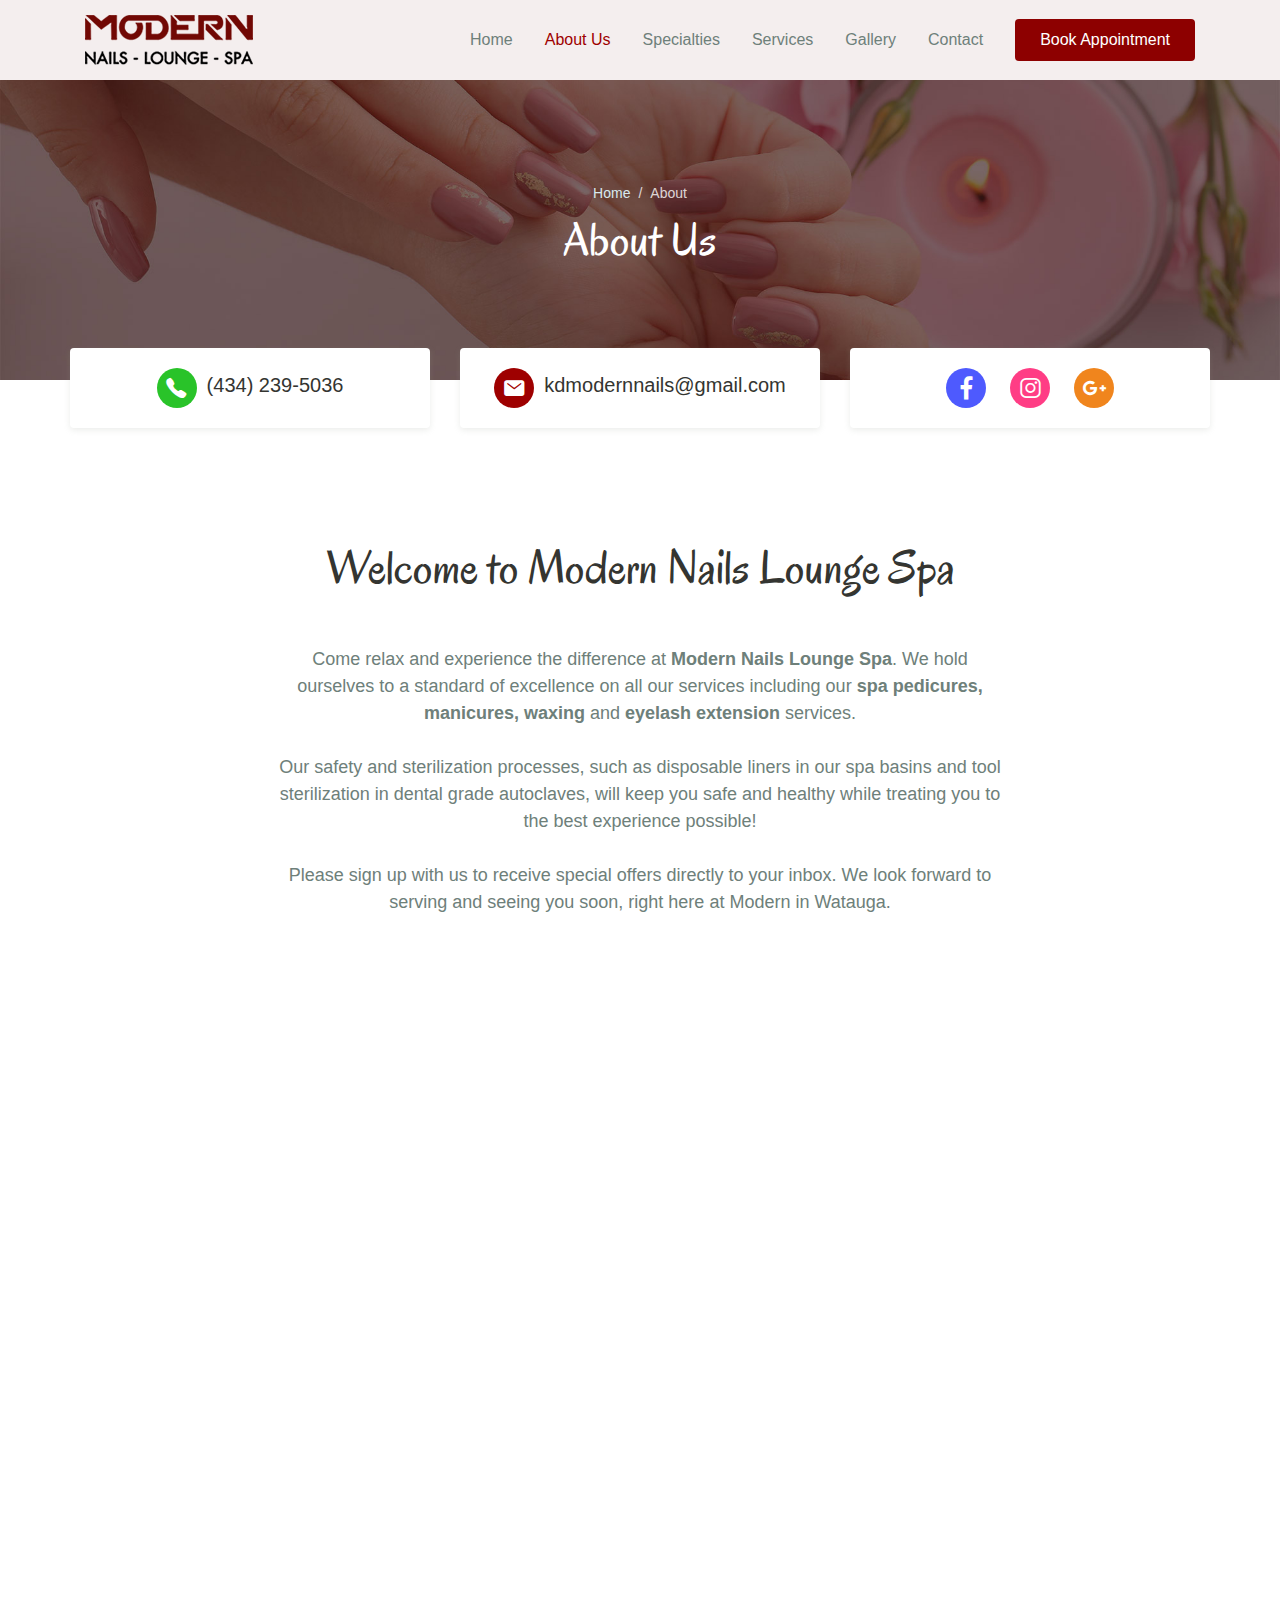
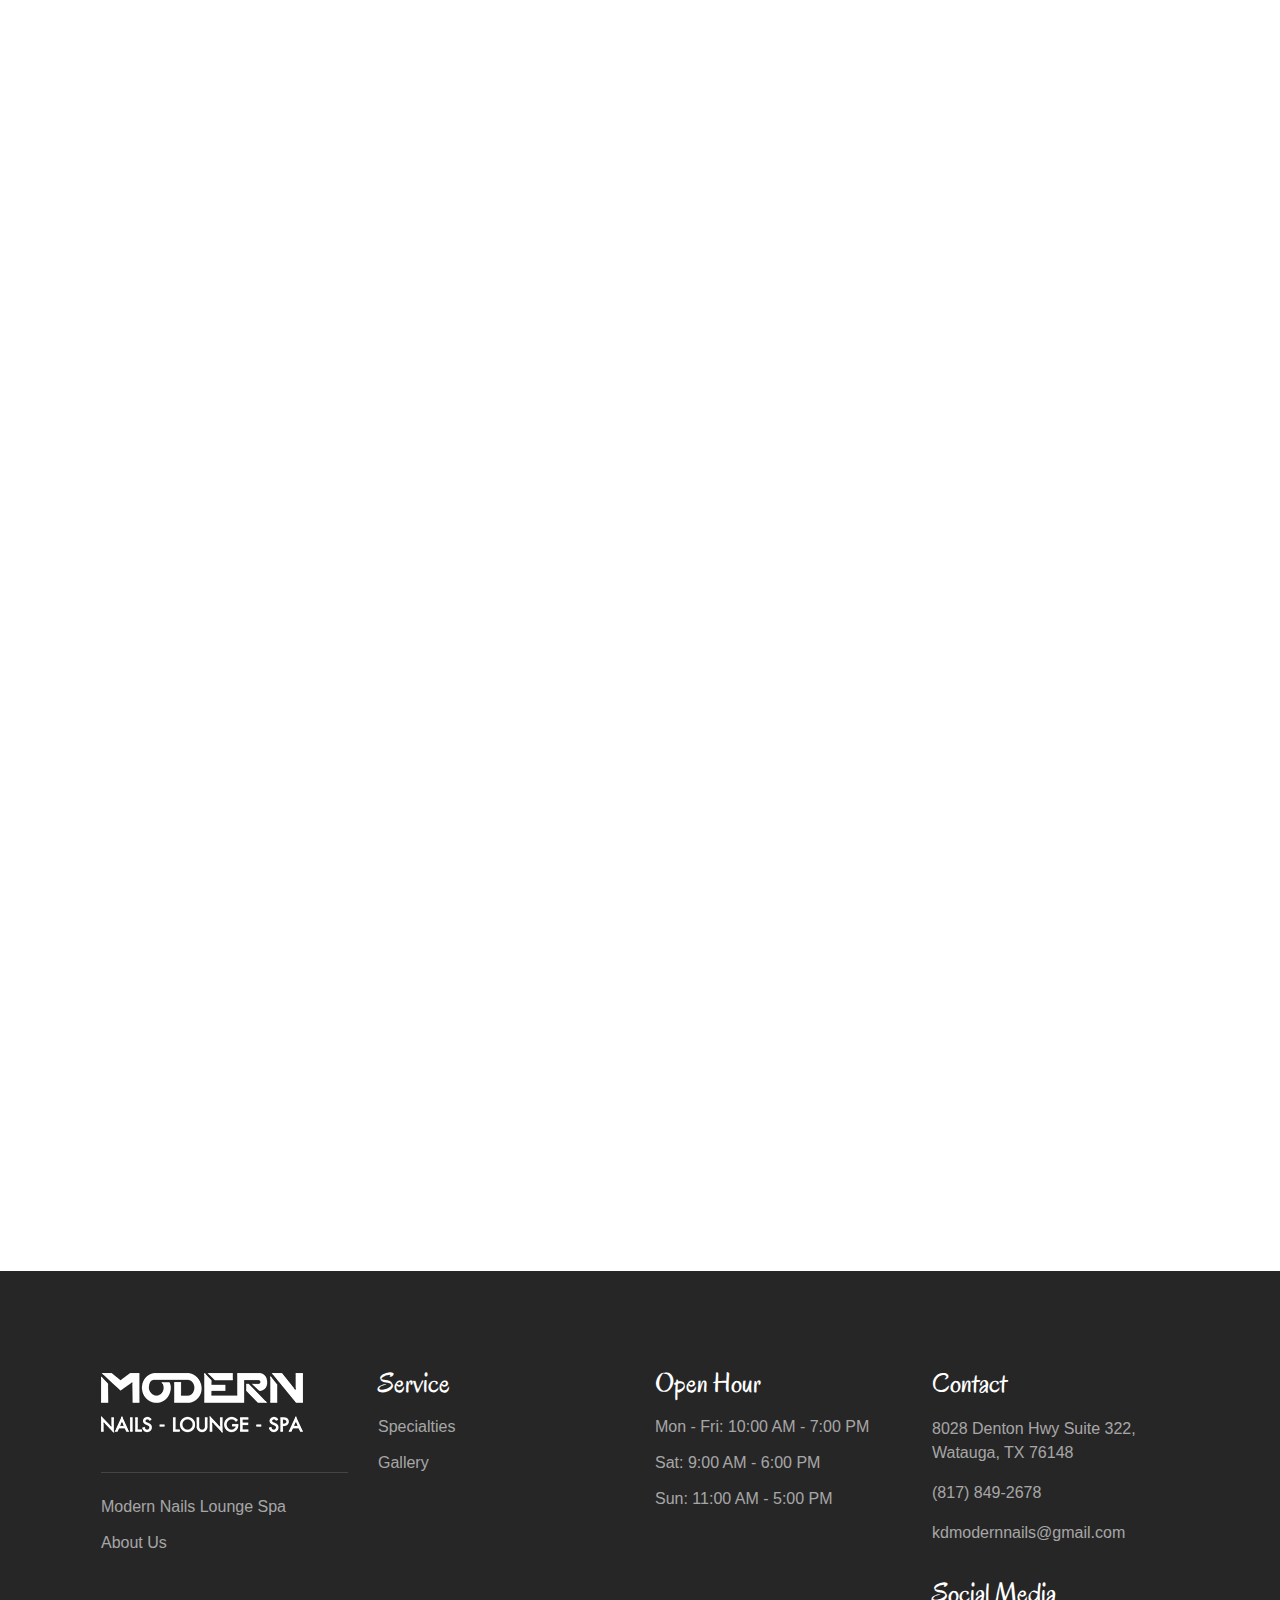
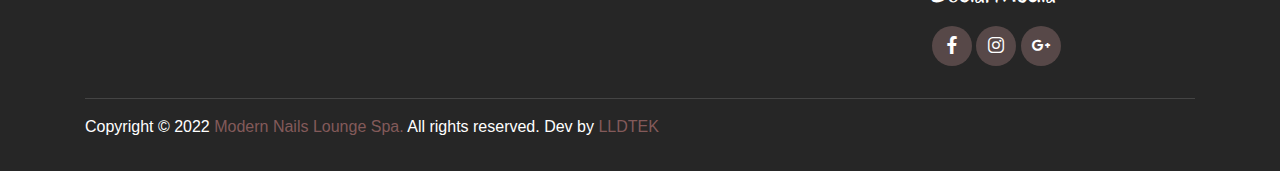
==== commit 1400efbd: "sadsad" ====
--- a/about.html
+++ b/about.html
@@ -62,7 +62,7 @@
               <a class="nav-link" href="contact.html">Contact</a>
             </li>
             <li class="nav-item">
-              <a class="btn btn-primary ml-lg-3" target=_blank href="https://www.lldtek.com/salon/appt/MTA5NjN8TW9kZXJuTmFpbHMxMjU3OXxUWF8wNTc4N3wyZmE4MjFjZDlkY2Q5Y2VjYjk5MzE4NjRlYmYzYjk3ZQ==">Book Appointment</a>
+              <a class="btn btn-primary ml-lg-3" target=_blank href="https://www.lldtek.com/salon/appt/Mzk1OTd8bW9kZXJuMzIyfFRYXzA3NDgwfDk3ZjQ5ZDU2YzY2MzM2YzU1MTdlZjg1ZTRkMTZkYTg4">Book Appointment</a>
             </li>
           </ul>
         </div> <!-- .navbar-collapse -->
@@ -111,12 +111,12 @@
                 <span class="mai-logo-facebook-f"></span>
               </div>
             </a>
-            <a href="https://www.facebook.com/Modern-Nails-Lounge-Spa-322178868219200" class="instagram" target="_blank">
+            <a href="https://www.instagram.com/king_modernnailsinwatauga/" class="instagram" target="_blank">
               <div class="circle-shape bg-accent text-white mr-2 mr-lg-4">
                 <span class="mai-logo-instagram"></span>
               </div>
             </a>
-            <a href="https://www.facebook.com/Modern-Nails-Lounge-Spa-322178868219200" class="google" target="_blank">
+            <a href="https://goo.gl/maps/1fjeLF8DyBTwowUB8" class="google" target="_blank">
               <div class="circle-shape bg-orange text-white">
                 <span class="mai-logo-google"></span>
               </div>
@@ -146,6 +146,42 @@
           <h1 class="text-center wow fadeInUp">Specialties</h1>
           <img class="m-auto d-block wow fadeInUp" src="img/bg-floral-title.png" alt="">
           <div class="row justify-content-center mt-4">
+            <div class="col-md-6 col-lg-4 py-3 wow zoomIn">
+              <div class="card-doctor">
+                <div class="header">
+                  <img src="img/home/modern-nails-lounge-spa-specialties-23.jpg" alt="Modern Nails Lounge Spa 09">
+                  <div class="meta">
+                    <a target=_blank href="https://www.facebook.com/Modern-Nails-Lounge-Spa-322178868219200"><span class="mai-logo-facebook-f"></span></a>
+                    <a target=_blank href="https://www.instagram.com/king_modernnailsinwatauga"><span class="mai-logo-instagram"></span></a>
+                    <a target=_blank href="https://goo.gl/maps/R13phb27LmW3voe18"><span class="mai-logo-google"></span></a>
+                  </div>
+                </div>
+              </div>
+            </div>
+            <div class="col-md-6 col-lg-4 py-3 wow zoomIn">
+              <div class="card-doctor">
+                <div class="header">
+                  <img src="img/home/modern-nails-lounge-spa-specialties-22.jpg" alt="Modern Nails Lounge Spa 09">
+                  <div class="meta">
+                    <a target=_blank href="https://www.facebook.com/Modern-Nails-Lounge-Spa-322178868219200"><span class="mai-logo-facebook-f"></span></a>
+                    <a target=_blank href="https://www.instagram.com/king_modernnailsinwatauga"><span class="mai-logo-instagram"></span></a>
+                    <a target=_blank href="https://goo.gl/maps/R13phb27LmW3voe18"><span class="mai-logo-google"></span></a>
+                  </div>
+                </div>
+              </div>
+            </div>
+            <div class="col-md-6 col-lg-4 py-3 wow zoomIn">
+              <div class="card-doctor">
+                <div class="header">
+                  <img src="img/home/modern-nails-lounge-spa-specialties-21.jpg" alt="Modern Nails Lounge Spa 09">
+                  <div class="meta">
+                    <a target=_blank href="https://www.facebook.com/Modern-Nails-Lounge-Spa-322178868219200"><span class="mai-logo-facebook-f"></span></a>
+                    <a target=_blank href="https://www.instagram.com/king_modernnailsinwatauga"><span class="mai-logo-instagram"></span></a>
+                    <a target=_blank href="https://goo.gl/maps/R13phb27LmW3voe18"><span class="mai-logo-google"></span></a>
+                  </div>
+                </div>
+              </div>
+            </div>
             <div class="col-md-6 col-lg-4 wow zoomIn">
               <div class="card-doctor">
                 <div class="header">
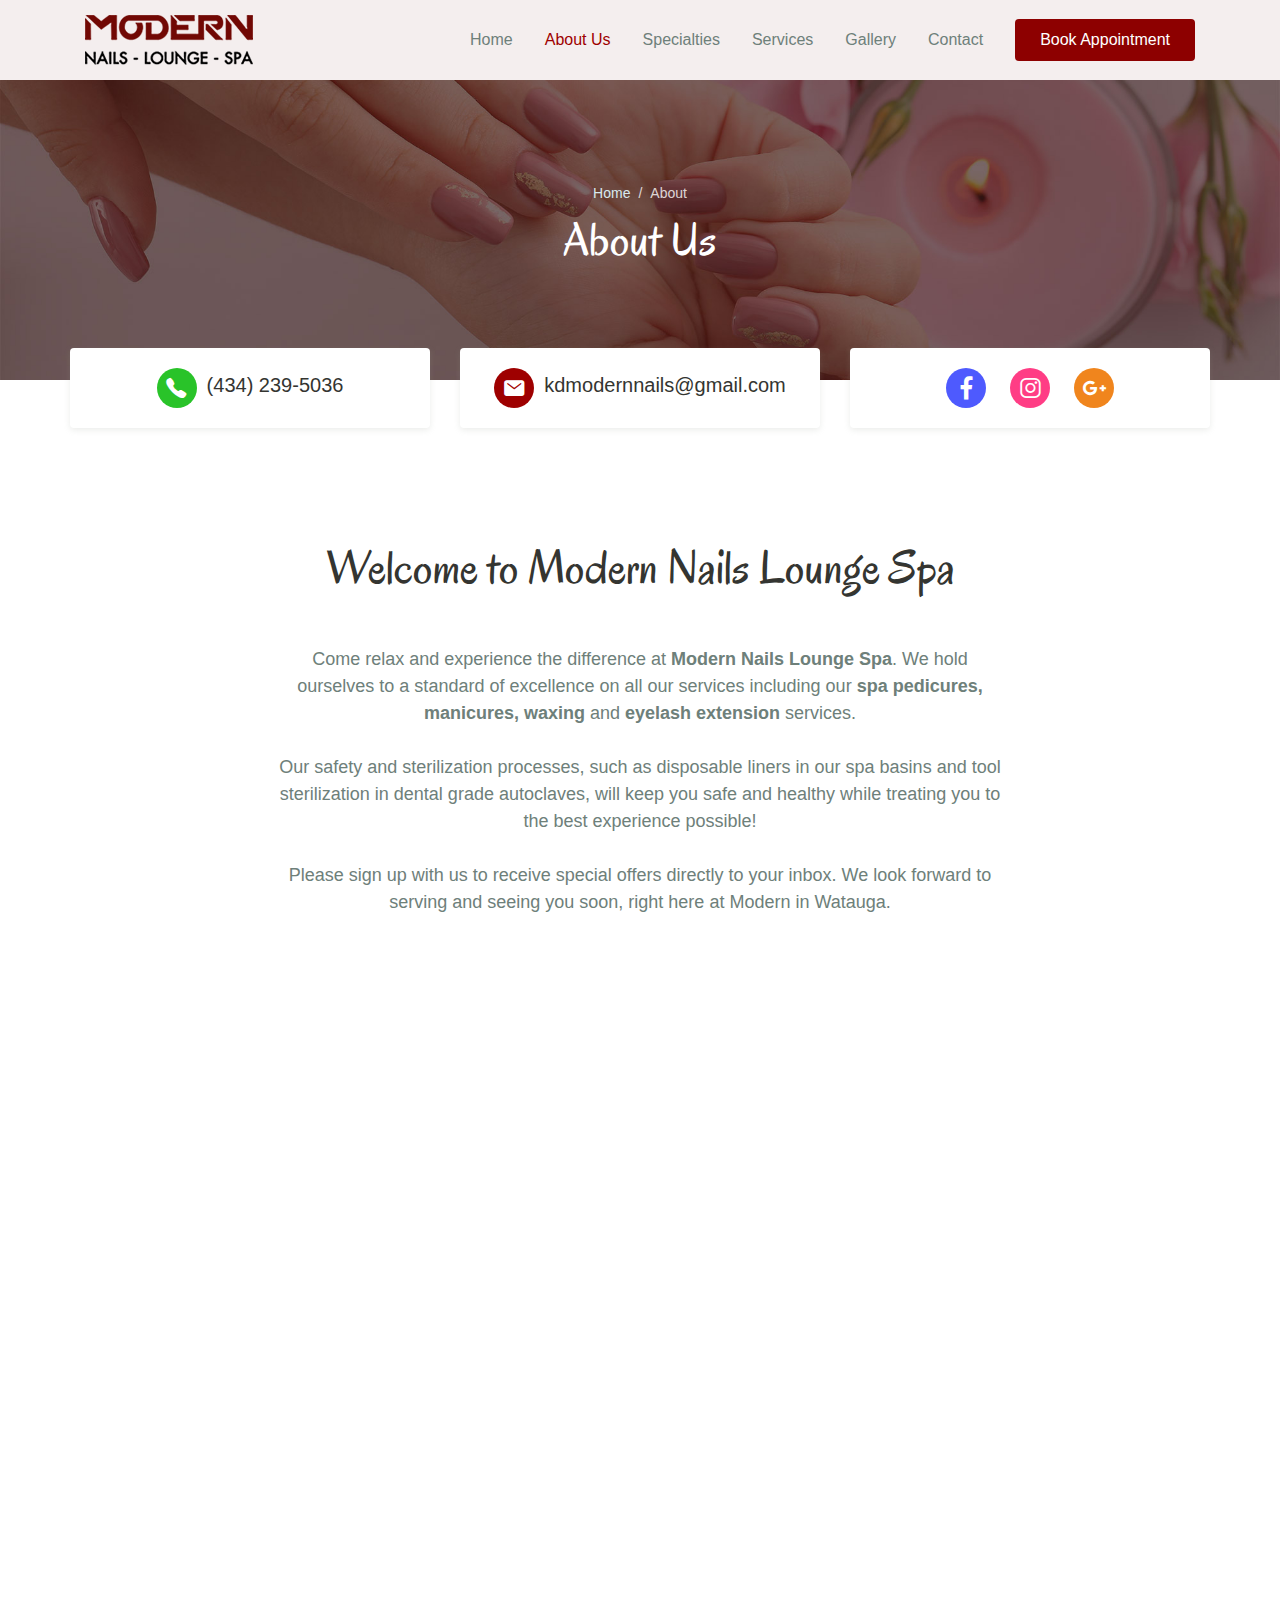
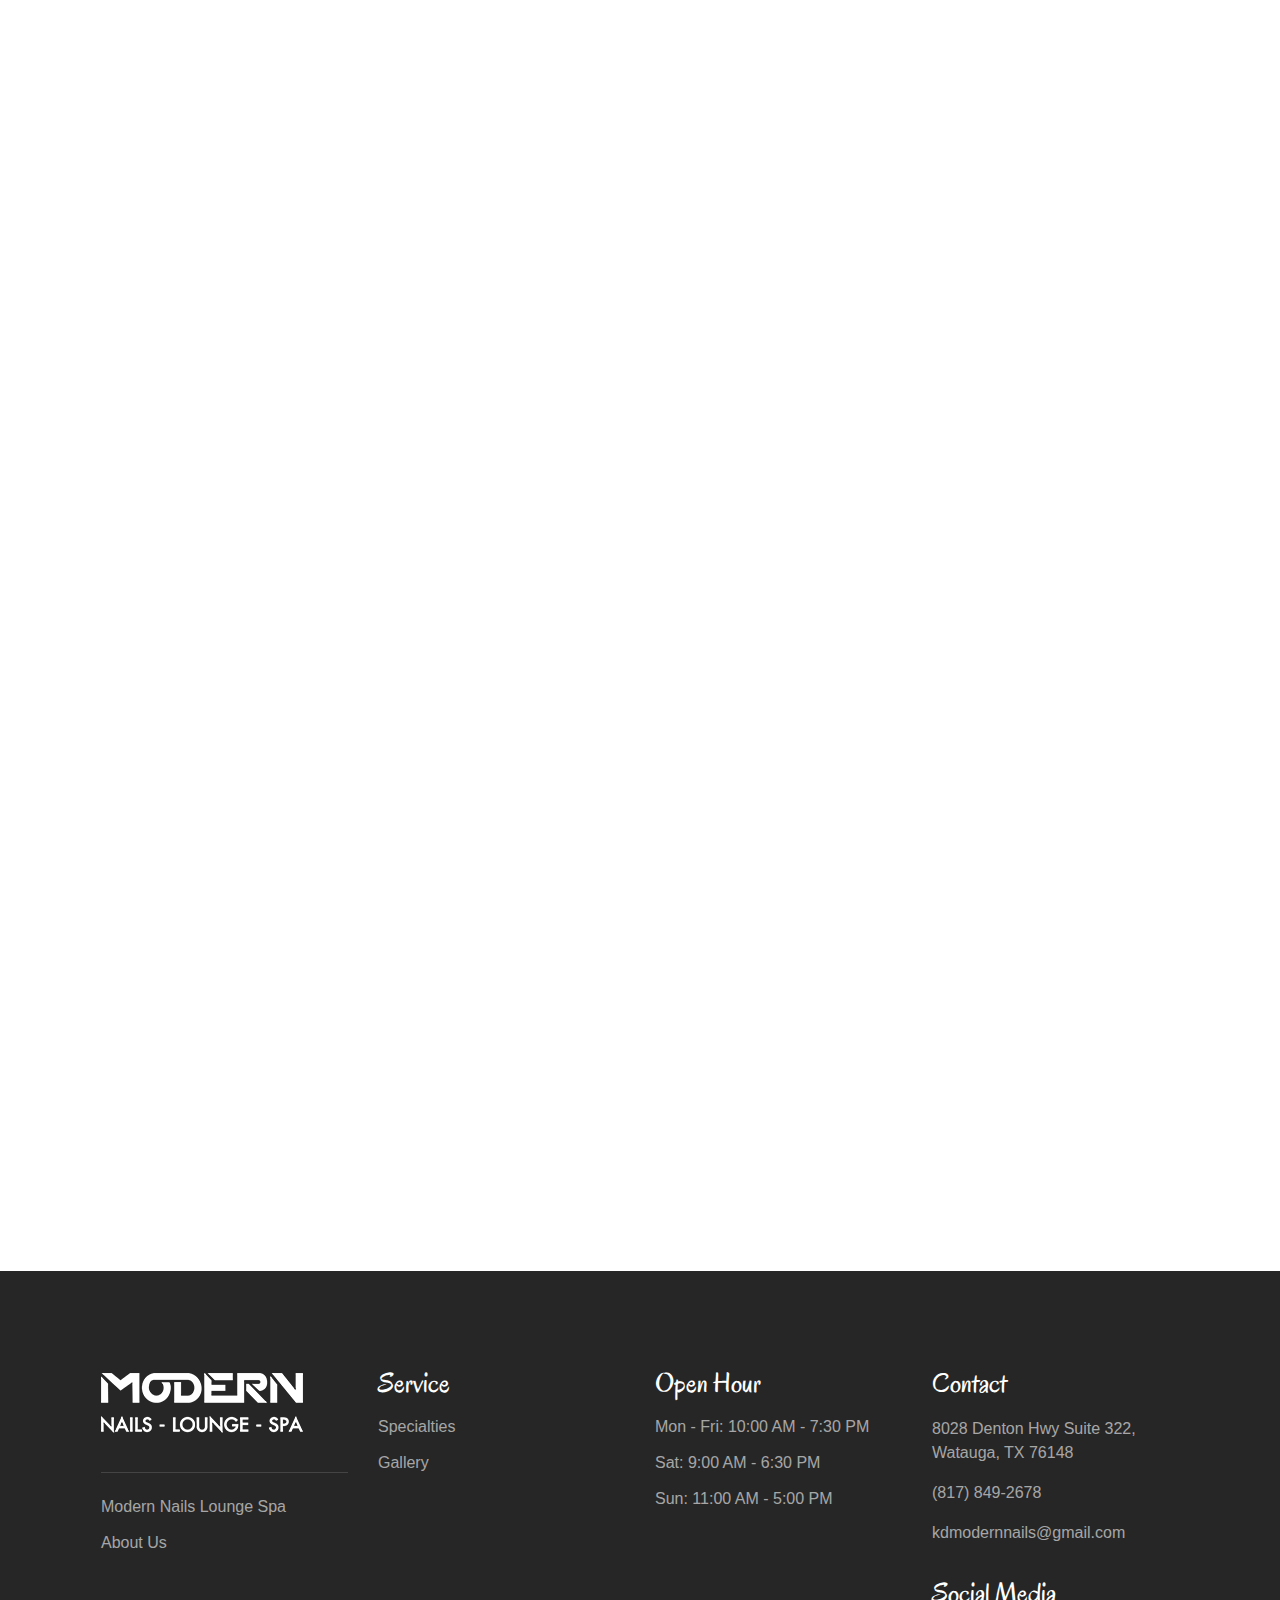
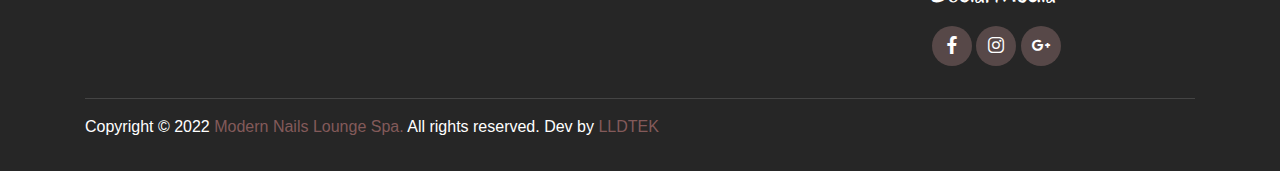
==== commit d7d7afe4: "asdweq" ====
--- a/about.html
+++ b/about.html
@@ -8,7 +8,7 @@
 
   <meta name="copyright" content="MACode ID, https://macodeid.com/">
 
-  <title>Modern Nails Lounge Spa | About Us</title>
+  <title>About Us | Modern Nails Lounge Spa</title>
 
   <link rel="icon" href="img/favicon.ico">
 
@@ -321,8 +321,8 @@
         <div class="col-sm-6 col-lg-3 py-3">
           <h3>Open Hour</h3>
           <ul class="footer-menu">
-            <li><a href="#">Mon - Fri: 10:00 AM - 7:00 PM</a></li>
-            <li><a href="#">Sat: 9:00 AM - 6:00 PM</a></li>
+            <li><a href="#">Mon - Fri: 10:00 AM - 7:30 PM</a></li>
+            <li><a href="#">Sat: 9:00 AM - 6:30 PM</a></li>
             <li><a href="#">Sun: 11:00 AM - 5:00 PM</a></li>
           </ul>
         </div>
--- a/css/theme.css
+++ b/css/theme.css
@@ -2106,5 +2106,8 @@
 }
 .color-price {
   font-weight: bold;
-
-}+}
+.btn.btn-promotion-booking{
+  background: none !important;
+  padding: 0!important;
+}
